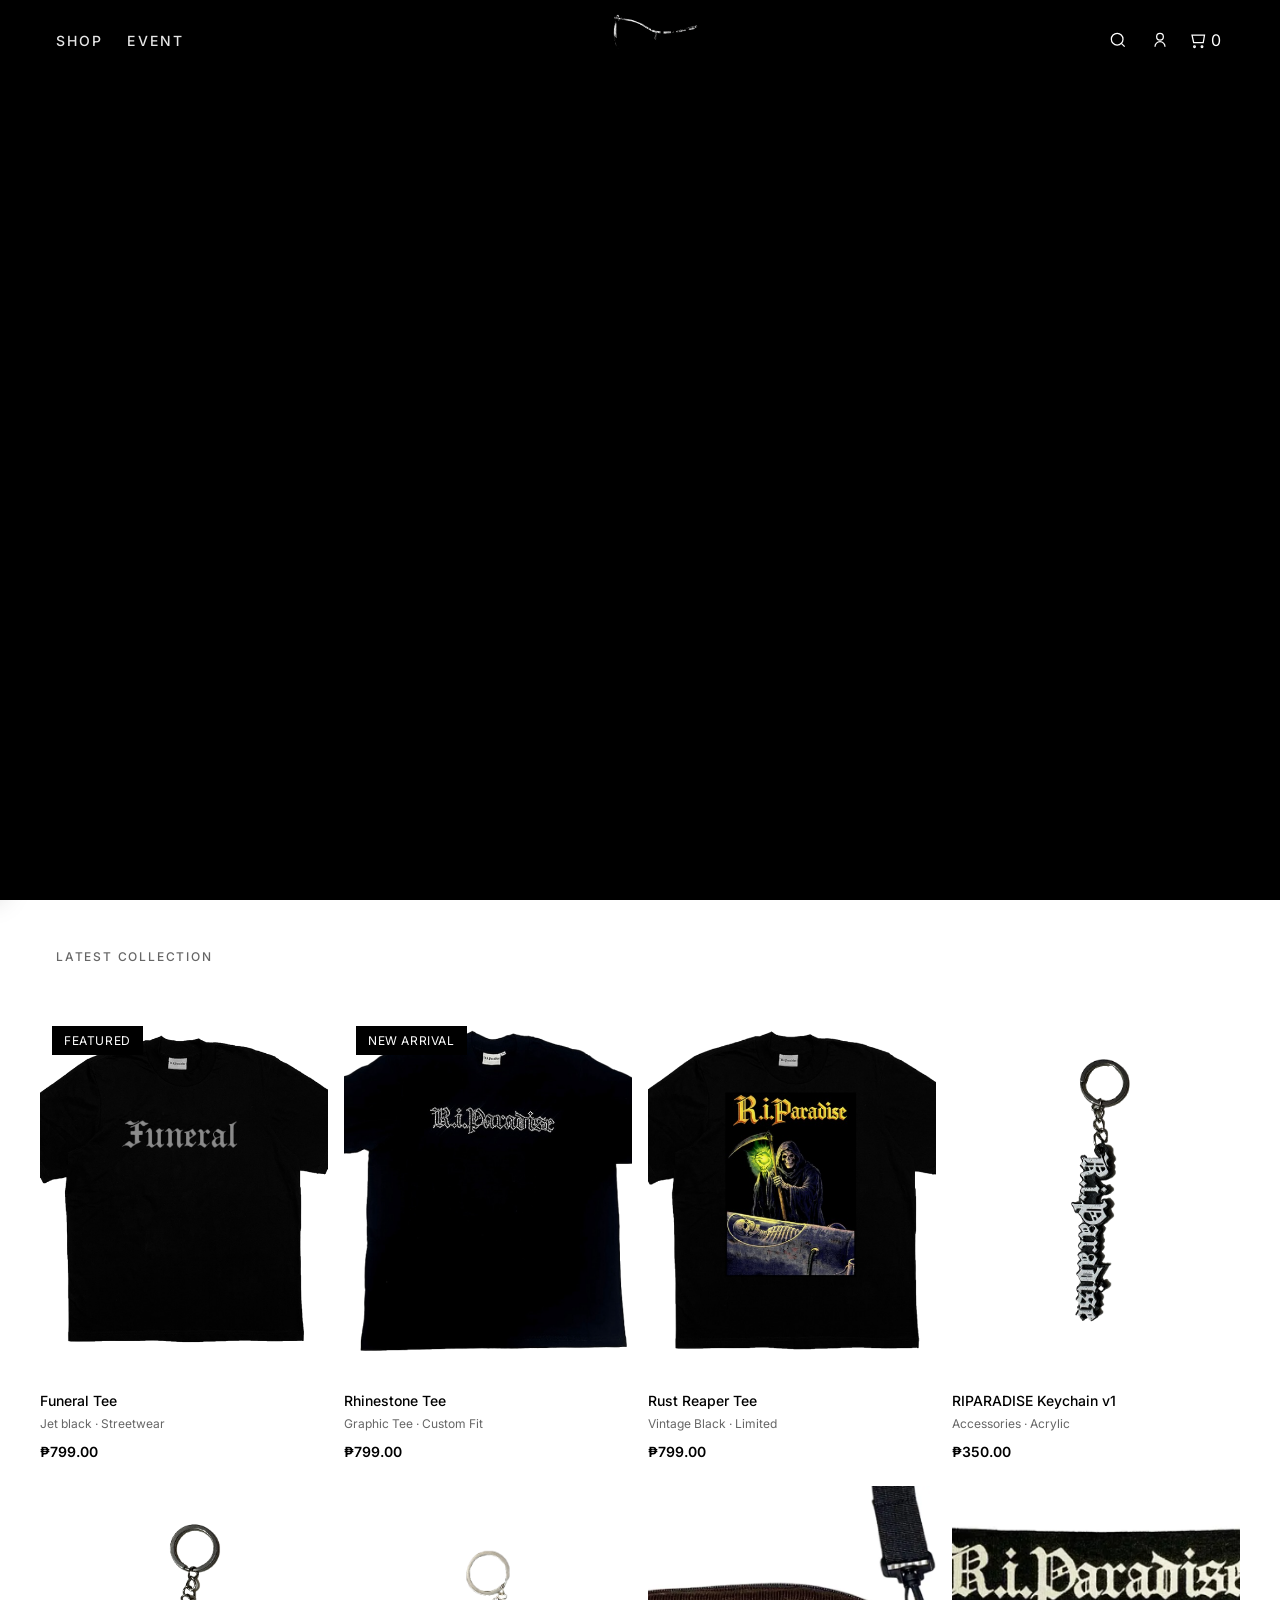
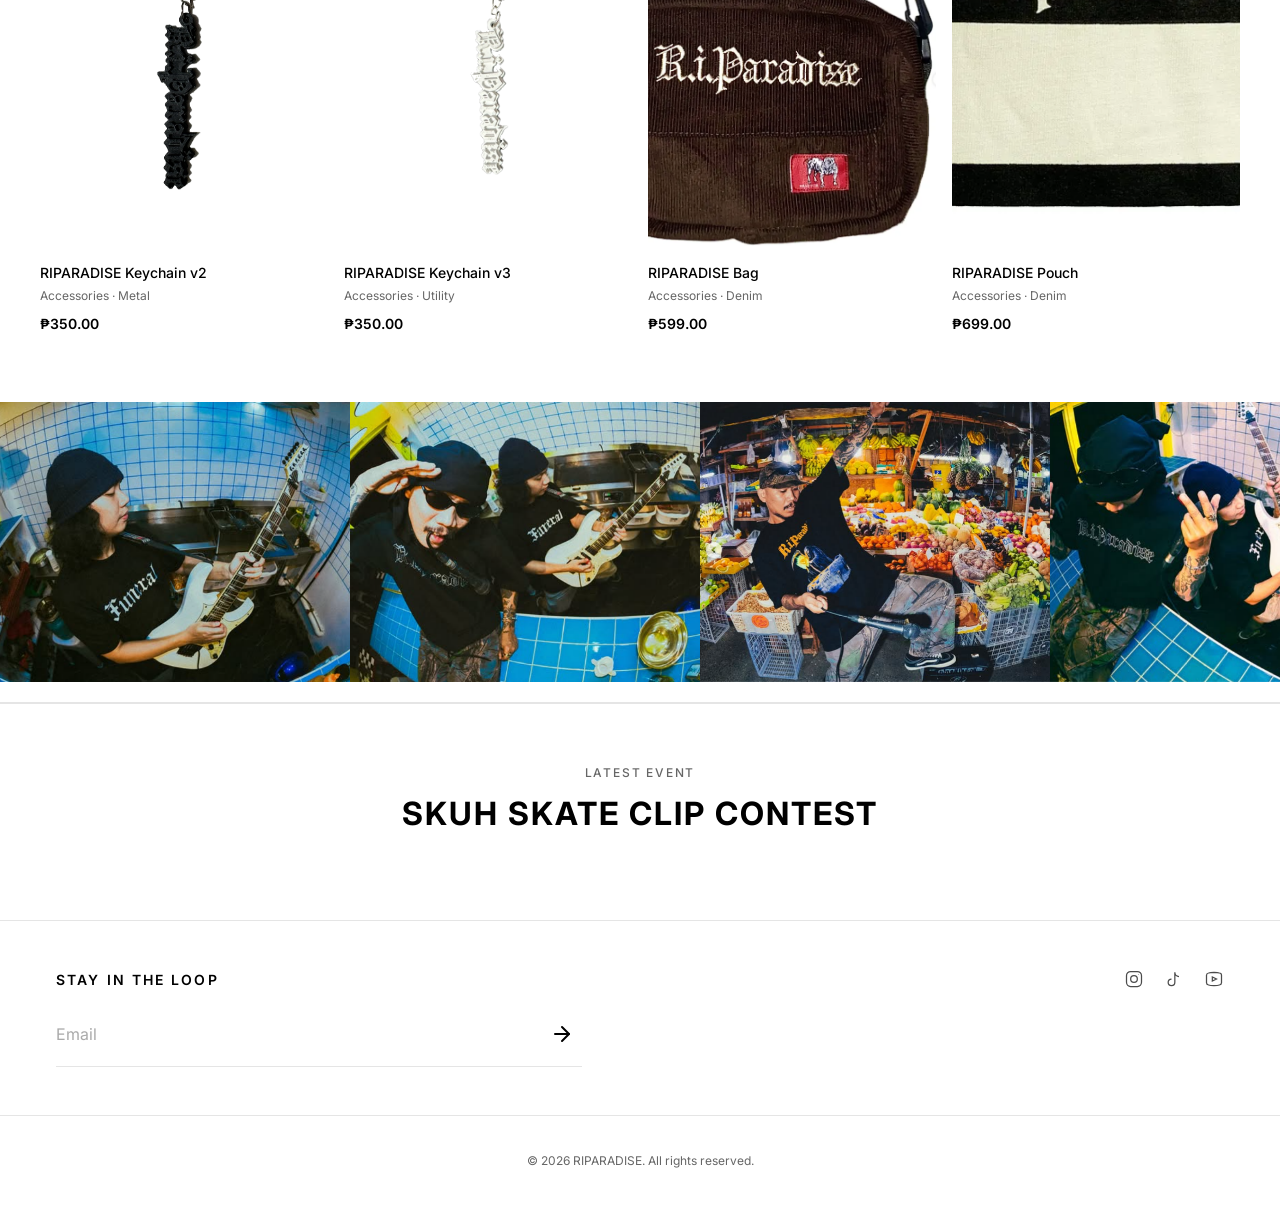
==== index.html @ b6fbac53 "Initial commit" ====
<!DOCTYPE html>
<html lang="en">
<head>
  <meta charset="UTF-8">
  <meta name="viewport" content="width=device-width, initial-scale=1.0">
  <meta name="description" content="RIPARADISE — Premium streetwear. Shop the latest drops.">
  <title>RIPARADISE | Streetwear</title>
  <link rel="stylesheet" href="assets/css/style.css">
  <link rel="preconnect" href="https://fonts.googleapis.com">
  <link rel="preconnect" href="https://fonts.gstatic.com" crossorigin>
  <link href="https://fonts.googleapis.com/css2?family=Inter:wght@400;500;600&display=swap" rel="stylesheet">
</head>
<body>

  <!-- ============================================================ -->
  <!-- SITE HEADER (PREMIUM UPDATE) -->
  <!-- ============================================================ -->
  <header class="site-header" id="site-header">
    <div class="site-header__inner container">
  
      <input type="checkbox" id="nav-toggle" class="nav-toggle" aria-hidden="true" tabindex="-1">
      <label for="nav-toggle" class="nav-toggle-btn" aria-label="Open menu">
        <span class="nav-toggle-btn__bar" aria-hidden="true"></span>
        <span class="nav-toggle-btn__bar" aria-hidden="true"></span>
        <span class="nav-toggle-btn__bar" aria-hidden="true"></span>
      </label>
  
      <nav class="site-nav" aria-label="Primary">
        <ul class="site-nav__list site-nav__list--left">
          <li class="site-nav__item"><a href="#shop" class="site-nav__link">Shop</a></li>
          <li class="site-nav__item"><a href="#Event" class="site-nav__link">Event</a></li>
        </ul>
      </nav>
  
      <a href="index.html" class="site-header__logo" aria-label="RIPARADISE home">
        <img src="assets/images/riparadiselogoupdated.png" alt="RIPARADISE" class="site-header__logo-img">
      </a>
  
      <div class="site-header__actions">
        <!-- SEARCH -->
        <div class="rip-search-container">
          <button type="button" class="rip-search-trigger" onclick="toggleSearch()" aria-label="Open search">
            <svg class="icon" width="20" height="20" viewBox="0 0 24 24" fill="none" stroke="currentColor" stroke-width="2">
              <circle cx="11" cy="11" r="7"/>
              <path d="M20 20L16 16"/>
            </svg>
          </button>
          <div id="searchDropdown" class="rip-search-wrapper">
            <div class="rip-search-box">
              <input type="text" id="ripSearchInput" placeholder="SEARCH PRODUCTS..." autocomplete="off">
              <button type="button" class="rip-search-close-btn" onclick="closeSearch()" aria-label="Close search">&times;</button>
            </div>
            <div id="searchNoResults" class="rip-search-no-results" style="display: none;">NO PRODUCTS MATCH.</div>
          </div>
        </div>
      
        <!-- ACCOUNT DROPDOWN -->
        <div class="account-dropdown">
          <button type="button" class="site-header__icon-btn" onclick="toggleAccountMenu()" aria-label="Account">
            <svg class="icon" width="20" height="20" viewBox="0 0 24 24" fill="none" stroke="currentColor" stroke-width="1.5">
              <circle cx="12" cy="8" r="4"/>
              <path d="M6 20c0-3.3 2.7-6 6-6s6 2.7 6 6"/>
            </svg>
          </button>
          
          <div class="account-dropdown__menu" id="accountDropdown">
            <!-- X BUTTON -->
            <button
  type="button"
  class="dropdown-close-x account-dropdown__close"
  aria-label="Close"
  onclick="document.getElementById('accountDropdown').classList.remove('is-active')"
>
  &times;
</button>
            <div id="accountLoggedOut">
              <a href="#" class="dropdown-item" onclick="openLoginModal(); return false;">Log In</a>
              <a href="#" class="dropdown-item" onclick="openRegisterModal(); return false;">Create Account</a>
            </div>
            <div id="accountLoggedIn" style="display: none;">
              <div class="dropdown-user"><span id="userEmailDisplay">user@email.com</span></div>
              <a href="account.html" class="dropdown-item">My Account</a>
              <a href="account.html#orders" class="dropdown-item">Order History</a>
              <a href="#" class="dropdown-item" onclick="logout(); return false;">Log Out</a>
            </div>
          </div>
        </div>
      
        <!-- CART -->
        <a href="#cart" class="site-header__icon-btn site-header__cart" aria-label="Cart, 0 items" onclick="toggleCart(); return false;">
          <svg class="icon" width="20" height="20" viewBox="0 0 24 24" fill="none" stroke="currentColor" stroke-width="1.5">
            <path d="M6 6h15l-1.5 9H8L6 6z"/>
            <circle cx="9" cy="20" r="1"/>
            <circle cx="18" cy="20" r="1"/>
          </svg>
          <span class="site-header__cart-count" aria-hidden="true">0</span>
        </a>
      
        <div id="cartDropdown" class="rip-cart-dropdown">
          <!-- X BUTTON + TITLE -->
          <div class="rip-cart-dropdown__header">
            <span class="rip-cart-dropdown__title">YOUR BAG</span>
            <button type="button" class="dropdown-close-x cart-dropdown-close" aria-label="Close cart">&times;</button>
          </div>
          <div class="rip-cart-dropdown__body" id="cartDropdownBody">
            <div class="rip-cart-empty">YOUR BAG IS CURRENTLY EMPTY.</div>
          </div>
          <div class="rip-cart-total" style="margin-top: 15px; padding: 15px 15px 20px; border-top: 1px solid #e5e5e5; text-align: right; font-size: 14px;">
            <strong>Total: <span id="cartDropdownTotal" style="color: #000;">₱0.00</span></strong>
          </div>
        </div>
      </div>
  
    <!-- MOBILE NAV -->
    <div class="mobile-nav" aria-hidden="true">
      <div class="mobile-nav__header">
        <label for="nav-toggle" class="mobile-nav__close" aria-label="Close menu">&times;</label>
      </div>
      <nav class="mobile-nav__inner" aria-label="Mobile">
        <ul class="mobile-nav__list">
          <li><a href="#shop" class="mobile-nav__link"><span>Shop</span><span class="mobile-nav__arrow">&rarr;</span></a></li>
          <li><a href="#Event" class="mobile-nav__link"><span>Event</span><span class="mobile-nav__arrow">&rarr;</span></a></li>
          
          <li id="mobileAccountGuest" class="mobile-nav__divider">
            <a href="#" class="mobile-nav__link" onclick="openLoginModal(); document.getElementById('nav-toggle').checked = false; return false;">
              <span>Log In</span><span class="mobile-nav__arrow">&rarr;</span>
            </a>
          </li>
          
          <li id="mobileAccountUser" style="display: none;" class="mobile-nav__divider">
            <div style="padding: 12px 0; font-size: 12px; font-weight: 600; color: #888; border-bottom: 1px solid #e5e5e5; margin-bottom: 8px;">
              <span id="mobileUserEmail">user@email.com</span>
            </div>
            <a href="account.html" class="mobile-nav__link"><span>My Account</span><span class="mobile-nav__arrow">&rarr;</span></a>
            <a href="account.html#orders" class="mobile-nav__link"><span>Order History</span><span class="mobile-nav__arrow">&rarr;</span></a>
            <a href="#" class="mobile-nav__link" onclick="logout(); document.getElementById('nav-toggle').checked = false; return false;">
              <span>Log Out</span><span class="mobile-nav__arrow">&rarr;</span>
            </a>
          </li>
        </ul>
      </nav>
      <div class="mobile-nav__bottom">
        <div class="mobile-nav__socials">
          <a href="https://www.instagram.com/ri.paradise/" target="_blank" rel="noopener" aria-label="Instagram">
            <svg class="icon" width="22" height="22" viewBox="0 0 24 24" fill="none" stroke="currentColor" stroke-width="2" stroke-linecap="round" stroke-linejoin="round">
              <rect x="2" y="2" width="20" height="20" rx="5" ry="5"></rect>
              <path d="M16 11.37A4 4 0 1 1 12.63 8 4 4 0 0 1 16 11.37z"></path>
              <line x1="17.5" y1="6.5" x2="17.51" y2="6.5"></line>
            </svg>
          </a>
          <a href="https://www.tiktok.com/@r.i.paradise" aria-label="TikTok">
            <svg class="icon" width="22" height="22" viewBox="0 0 24 24" fill="none" stroke="currentColor" stroke-width="2" stroke-linecap="round" stroke-linejoin="round">
              <path d="M9 12a4 4 0 1 0 4 4V4a5 5 0 0 0 5 5"></path>
            </svg>
          </a>
          <a href="https://www.youtube.com/@dial.seven7" aria-label="YouTube">
            <svg class="icon" width="22" height="22" viewBox="0 0 24 24" fill="none" stroke="currentColor" stroke-width="2" stroke-linecap="round" stroke-linejoin="round">
              <path d="M22.54 6.42a2.78 2.78 0 0 0-1.94-2C18.88 4 12 4 12 4s-6.88 0-8.6.46a2.78 2.78 0 0 0-1.94 2A29 29 0 0 0 1 11.75a29 29 0 0 0 .46 5.33A2.78 2.78 0 0 0 3.4 19c1.72.46 8.6.46 8.6.46s6.88 0 8.6-.46a2.78 2.78 0 0 0 1.94-2 29 29 0 0 0 .46-5.25 29 29 0 0 0-.46-5.33z"></path>
              <polygon points="9.75 15.02 15.5 11.75 9.75 8.48 9.75 15.02"></polygon>
            </svg>
          </a>
        </div>
      </div>
    </div>
  </header>

  <!-- LOGIN MODAL -->
  <div class="modal" id="loginModal">
    <div class="modal__overlay" onclick="closeLoginModal()"></div>
    <div class="modal__content">
      <button class="modal__close" onclick="closeLoginModal()">&times;</button>
      <div class="modal__header">
        <h2 class="modal__title">Welcome Back</h2>
        <p class="modal__subtitle">Enter your credentials to access your account</p>
      </div>
      <form id="loginForm" class="auth-form">
        <div class="form-group">
          <label class="form-label">Email Address</label>
          <input type="email" class="form-input" id="loginEmail" required>
        </div>
        <div class="form-group">
          <label class="form-label">Password</label>
          <input type="password" class="form-input" id="loginPassword" required>
        </div>
        <div class="form-options">
          <label class="checkbox-label">
            <input type="checkbox" id="rememberMe">
            <span>Remember me</span>
          </label>
          <a href="#" class="form-link">Forgot password?</a>
        </div>
        <button type="submit" class="btn btn--black btn--full">Sign In</button>
      </form>
      <div class="modal__footer">
        <p>Don't have an account? <a href="#" onclick="closeLoginModal(); openRegisterModal();" class="form-link">Create one</a></p>
      </div>
    </div>
  </div>

  <!-- REGISTER MODAL -->
  <div class="modal" id="registerModal">
    <div class="modal__overlay" onclick="closeRegisterModal()"></div>
    <div class="modal__content">
      <button class="modal__close" onclick="closeRegisterModal()">&times;</button>
      <div class="modal__header">
        <h2 class="modal__title">Create Account</h2>
        <p class="modal__subtitle">Join RIPARADISE for exclusive access</p>
      </div>
      <form id="registerForm" class="auth-form">
        <div class="form-group">
          <label class="form-label">Full Name</label>
          <input type="text" class="form-input" id="registerName" required>
        </div>
        <div class="form-group">
          <label class="form-label">Email Address</label>
          <input type="email" class="form-input" id="registerEmail" required>
        </div>
        <div class="form-group">
          <label class="form-label">Password</label>
          <input type="password" class="form-input" id="registerPassword" required minlength="6">
          <span class="form-hint">Minimum 6 characters</span>
        </div>
        <button type="submit" class="btn btn--black btn--full">Create Account</button>
      </form>
      <div class="modal__footer">
        <p>Already have an account? <a href="#" onclick="closeRegisterModal(); openLoginModal();" class="form-link">Sign in</a></p>
      </div>
    </div>
  </div>

  <!-- ============================================================ -->
  <!-- MAIN CONTENT AREA -->
  <!-- ============================================================ -->
  <main id="main">
    <!-- HERO VIDEO SECTION -->
    <section class="hero-video-section">
      <video autoplay loop muted playsinline class="hero-video-bg">
        <source src="assets/wallpaper/hero-video.mp4" type="video/mp4">
        Your browser does not support the video tag.
      </video>
      <div class="hero-video-overlay"></div>
      <div class="hero-video-content">
        <a href="#shop" class="btn btn--primary hero-shop-btn">SHOP NOW</a>
      </div>
    </section>

    <!-- SHOP SECTION -->
    <section class="shop-section" id="shop" aria-labelledby="featured-collection-title">
      <article class="featured-collection">
        <header class="section-header container">
          <p class="section-header__eyebrow">Latest Collection</p>
        </header>
        <ul class="product-grid" id="productGrid"></ul>
      </article>
    </section>
    
    <div class="lookbook-marquee">
      <div class="marquee-track">
        <img src="assets/wallpaper/slidingpic1.png" alt="RIPARADISE Lifestyle">
        <img src="assets/wallpaper/slidingpic2.png" alt="RIPARADISE Lifestyle">
        <img src="assets/wallpaper/slidingpic3.png" alt="RIPARADISE Lifestyle">
        <img src="assets/wallpaper/slidingpic4.png" alt="RIPARADISE Lifestyle">
        <img src="assets/wallpaper/slidingpic1.png" alt="RIPARADISE Lifestyle">
        <img src="assets/wallpaper/slidingpic2.png" alt="RIPARADISE Lifestyle">
        <img src="assets/wallpaper/slidingpic3.png" alt="RIPARADISE Lifestyle">
        <img src="assets/wallpaper/slidingpic4.png" alt="RIPARADISE Lifestyle">
      </div>
    </div>
    <hr class="marquee-bottom-divider">

    <!-- EVENT SECTION -->
    <section class="event-section" id="Event">
      <div class="event-section__inner container">
        <p class="section-header__eyebrow">Latest Event</p>
        <h2 class="event-section__title">SKUH SKATE CLIP CONTEST</h2>
        <div class="event-section__embed">
          <blockquote class="instagram-media" data-instgrm-permalink="https://www.instagram.com/p/DZRii9fzN7R/" data-instgrm-version="14" style="background:#FFF; border:0; border-radius:3px; box-shadow:0 0 1px 0 rgba(0,0,0,0.5),0 1px 10px 0 rgba(0,0,0,0.15); margin: 1px; max-width:540px; min-width:326px; padding:0; width:99.375%;"></blockquote>
        </div>
      </div>
    </section>
    <script async src="//www.instagram.com/embed.js"></script>
  </main>

  <!-- ============================================================ -->
  <!-- FOOTER -->
  <!-- ============================================================ -->
  <footer class="site-footer" id="site-footer">
    <div class="site-footer__main container">
      <div class="site-footer__newsletter-wrapper">
        <h2 class="site-footer__heading">STAY IN THE LOOP</h2>
        <form class="modern-newsletter-form" action="https://formspree.io/f/mvzjgrqz" method="POST" id="newsletter-form">
          <div class="modern-newsletter-form__fields">
            <input class="modern-newsletter-form__input" type="email" id="newsletter-email" name="email" placeholder="Email" autocomplete="email" required>
            <button class="modern-newsletter-form__submit" type="submit" aria-label="Email">
              <svg width="24" height="24" viewBox="0 0 24 24" fill="none" stroke="currentColor" stroke-width="2" stroke-linecap="round" stroke-linejoin="round">
                <line x1="5" y1="12" x2="19" y2="12"></line>
                <polyline points="12 5 19 12 12 19"></polyline>
              </svg>
            </button>
          </div>
        </form>
        <p id="newsletter-success" style="display:none; color: #27ae60; font-size: 13px; margin-top: 12px; letter-spacing: 1px;">✓ SUBSCRIBED!</p>
      </div>
      <div class="site-footer__social">
        <ul class="social-links" role="list">
          <li><a href="https://www.instagram.com/ri.paradise/" class="social-links__link" aria-label="Instagram">
            <svg class="icon" width="20" height="20" viewBox="0 0 24 24" fill="none" stroke="currentColor" stroke-width="1.5">
              <rect x="3" y="3" width="18" height="18" rx="5"/>
              <circle cx="12" cy="12" r="4"/>
              <circle cx="17.5" cy="6.5" r="0.5" fill="currentColor" stroke="none"/>
            </svg>
          </a></li>
          <li><a href="https://www.tiktok.com/@r.i.paradise" class="social-links__link" aria-label="TikTok">
            <svg class="icon" width="20" height="20" viewBox="0 0 24 24" fill="none" stroke="currentColor" stroke-width="1.5">
              <path d="M9 12a4 4 0 1 0 4 4V4a5 5 0 0 0 5 5"/>
            </svg>
          </a></li>
          <li><a href="https://www.youtube.com/@dial.seven7" class="social-links__link" aria-label="YouTube">
            <svg class="icon" width="20" height="20" viewBox="0 0 24 24" fill="none" stroke="currentColor" stroke-width="1.5">
              <path d="M3 7.5c0-1.5 1-2.5 2.5-2.7C7.5 4.2 12 4 12 4s4.5.2 6.5.8C20 4.9 21 6 21 7.5v9c0 1.5-1 2.5-2.5 2.7-2 .6-6.5.8-6.5.8s-4.5-.2-6.5-.8C4 19 3 18 3 16.5v-9z"/>
              <path d="M10 9.5v5l5-2.5-5-2.5z"/>
            </svg>
          </a></li>
        </ul>
      </div>
    </div>
    <div class="site-footer__bottom">
      <div class="site-footer__bottom-inner container">
        <p class="site-footer__copyright">&copy; <span id="footer-year">2026</span> RIPARADISE. All rights reserved.</p>
      </div>
    </div>
  </footer> 

  <!-- TOAST NOTIFICATION -->
  <div id="toastNotification" class="rip-toast">
    <div class="rip-toast-content">
      <div class="rip-toast-checkmark">✓</div>
      <div class="rip-toast-text">
        <span class="rip-toast-msg">ADDED TO BAG</span>
        <span id="toastItemDetails" class="rip-toast-sub">Funeral Tee (Size S)</span>
      </div>
    </div>
  </div>

  <!-- PRODUCT QUICK VIEW MODAL -->
  <div id="productQuickViewModal" class="p-modal-overlay">
    <div class="p-modal-container">
      <button type="button" class="p-modal-close-btn" onclick="closeProductModal()" aria-label="Close modal">&times;</button>
      <div class="p-modal-layout">
        <div class="p-modal-media">
          <img id="modalProductImg" src="assets/images/funeral-tee.png" alt="Product Image" class="p-modal-img">
        </div>
        <div class="p-modal-details" id="modalDetailsContainer">
          <h2 id="modalProductTitle" class="p-modal-title">RIPARADISE Funeral Black Tee</h2>
          <div id="modalProductPrice" class="p-modal-price">₱1,299.00</div>
          <p class="p-modal-stock-status">In stock · Ready to Ship</p>
          <hr class="p-modal-divider">
          <div class="p-size-header-row">
            <span class="p-section-label">Size</span>
          </div>
          <div class="p-size-options-grid">
            <label class="p-size-box"><input type="radio" name="product-size" value="S" checked><span>S</span></label>
            <label class="p-size-box"><input type="radio" name="product-size" value="M"><span>M</span></label>
            <label class="p-size-box"><input type="radio" name="product-size" value="L"><span>L</span></label>
            <label class="p-size-box"><input type="radio" name="product-size" value="XL"><span>XL</span></label>
          </div>
          <div class="p-action-row">
            <div class="p-quantity-selector">
              <button type="button" class="p-qty-btn" onclick="adjustModalQty(-1)">&minus;</button>
              <input type="number" id="modalQtyInput" class="p-qty-input" value="1" min="1" readonly>
              <button type="button" class="p-qty-btn" onclick="adjustModalQty(1)">&plus;</button>
            </div>
            <button type="button" class="p-add-to-bag-btn" onclick="triggerAddToCart()">ADD TO MY BAG</button>
          </div>
          <hr class="p-modal-divider" style="margin-top: 30px;">
          <div id="modalSizeChartSection" class="p-size-chart-section">
            <h3 class="p-chart-title">Size Chart (Adult Fit)</h3>
            <table class="p-chart-table">
              <thead><tr><th>SIZE</th><th>CHEST (INCHES)</th><th>LENGTH (INCHES)</th></tr></thead>
              <tbody>
                <tr><td><strong>S</strong></td><td>36" - 38"</td><td>27"</td></tr>
                <tr><td><strong>M</strong></td><td>39" - 41"</td><td>28"</td></tr>
                <tr><td><strong>L</strong></td><td>42" - 44"</td><td>29"</td></tr>
                <tr><td><strong>XL</strong></td><td>45" - 47"</td><td>30"</td></tr>
              </tbody>
            </table>
          </div>
        </div>
      </div>
    </div>
  </div>
<!-- PAGE TRANSITION OVERLAY -->
<div id="page-transition-overlay"></div>
  <!-- ============================================================ -->
  <!-- SCRIPTS -->
  <!-- ============================================================ -->
  <script>
    // GLOBAL VARIABLES
    let riparadiseCart = JSON.parse(localStorage.getItem('rip_cart')) || [];
    let isModalOpen = false;

    // PRODUCTS DATABASE
    const PRODUCTS = [
      { title: 'Funeral Tee', price: '₱799.00', image: 'assets/images/funeral-tee.png', alt: 'Funeral Tee in jet black', meta: 'Jet black · Streetwear', badge: 'Featured', badgeClass: '', hasSizeChart: true },
      { title: 'Rhinestone Tee', price: '₱799.00', image: 'assets/images/rhinestone-tee.png', alt: 'Rhinestone Tee', meta: 'Graphic Tee · Custom Fit', badge: 'New Arrival ', badgeClass: '', hasSizeChart: true },
      { title: 'Rust Reaper Tee', price: '₱799.00', image: 'assets/images/rust-reaper-tee.png', alt: 'Rust Reaper Tee', meta: 'Vintage Black · Limited', badge: '', badgeClass: '', hasSizeChart: true },
      { title: 'RIPARADISE Keychain v1', price: '₱350.00', image: 'assets/images/keychain-1.png', alt: 'RIPARADISE Keychain Type 1', meta: 'Accessories · Acrylic', badge: '', badgeClass: '', hasSizeChart: false },
      { title: 'RIPARADISE Keychain v2', price: '₱350.00', image: 'assets/images/keychain-2.png', alt: 'RIPARADISE Keychain Type 2', meta: 'Accessories · Metal', badge: '', badgeClass: '', hasSizeChart: false },
      { title: 'RIPARADISE Keychain v3', price: '₱350.00', image: 'assets/images/keychain-3.png', alt: 'RIPARADISE Keychain Type 3', meta: 'Accessories · Utility', badge: '', badgeClass: '', hasSizeChart: false },
      { title: 'RIPARADISE Bag', price: '₱599.00', image: 'assets/images/bag.png', alt: 'RIPARADISE bag', meta: 'Accessories · Denim', badge: '', badgeClass: '', hasSizeChart: false },
      { title: 'RIPARADISE Pouch', price: '₱699.00', image: 'assets/images/pouch.png', alt: 'RIPARADISE pouch', meta: 'Accessories · Denim', badge: '', badgeClass: '', hasSizeChart: false }
    ];

    // ==========================================
    // GLOBAL FUNCTIONS (ACCESSIBLE BY ONCLICK)
    // ==========================================
    
    function openLoginModal() {
      const modal = document.getElementById('loginModal');
      if (modal) { modal.classList.add('is-active'); document.body.style.overflow = 'hidden'; }
    }

    function closeLoginModal() {
      const modal = document.getElementById('loginModal');
      if (modal) { modal.classList.remove('is-active'); document.body.style.overflow = ''; }
    }

    function openRegisterModal() {
      const modal = document.getElementById('registerModal');
      if (modal) { modal.classList.add('is-active'); document.body.style.overflow = 'hidden'; }
    }

    function closeRegisterModal() {
      const modal = document.getElementById('registerModal');
      if (modal) { modal.classList.remove('is-active'); document.body.style.overflow = ''; }
    }

    function toggleAccountMenu() {
  const dropdown = document.getElementById('accountDropdown');
  if (!dropdown) return;
  const isOpen = dropdown.classList.contains('is-active');
  closeAllDropdownsExcept('account');
  if (!isOpen) {
    dropdown.classList.add('is-active');
    updateAccountMenu();
  }
}

function logout() {
  localStorage.removeItem('rip_user');
  updateAccountMenu();
  showNotification('You have been logged out', 'success');
  closeAllDropdownsExcept('none');
}

    function showNotification(message, type = 'success') {
      const existing = document.querySelector('.notification');
      if (existing) existing.remove();
      const notification = document.createElement('div');
      notification.className = `notification notification--${type}`;
      notification.textContent = message;
      document.body.appendChild(notification);
      setTimeout(() => {
        notification.style.animation = 'slideOut 0.3s ease forwards';
        setTimeout(() => notification.remove(), 300);
      }, 3000);
    }

    function updateAccountMenu() {
      const user = JSON.parse(localStorage.getItem('rip_user'));
      const loggedOutView = document.getElementById('accountLoggedOut');
      const loggedInView = document.getElementById('accountLoggedIn');
      const userEmailDisplay = document.getElementById('userEmailDisplay');
      const mobileGuest = document.getElementById('mobileAccountGuest');
      const mobileUser = document.getElementById('mobileAccountUser');
      const mobileUserEmail = document.getElementById('mobileUserEmail');
      
      if (user && loggedOutView && loggedInView) {
        loggedOutView.style.display = 'none';
        loggedInView.style.display = 'block';
        userEmailDisplay.textContent = user.email;
      } else if (loggedOutView && loggedInView) {
        loggedOutView.style.display = 'block';
        loggedInView.style.display = 'none';
      }
      
      if (user && mobileGuest && mobileUser) {
        mobileGuest.style.display = 'none';
        mobileUser.style.display = 'block';
        if (mobileUserEmail) mobileUserEmail.textContent = user.email;
      } else if (mobileGuest && mobileUser) {
        mobileGuest.style.display = 'block';
        mobileUser.style.display = 'none';
      }
    }

    function closeAllDropdownsExcept(activeElement = 'none') {
  const cartDropdown = document.querySelector('.rip-cart-dropdown');
  if (cartDropdown && activeElement !== 'cart') cartDropdown.classList.remove('is-active', 'active');
  
  const searchWrapper = document.getElementById('searchDropdown');
  if (searchWrapper && activeElement !== 'search') {
    searchWrapper.classList.remove('is-active');
    const searchInput = document.getElementById('ripSearchInput');
    if (searchInput) { searchInput.value = ''; executeProductSearch(''); }
  }

  // DAGDAG — isara rin ang account dropdown
  const accountDropdown = document.getElementById('accountDropdown');
  if (accountDropdown && activeElement !== 'account') {
    accountDropdown.classList.remove('is-active');
  }
}

function toggleCart() {
  const cartDropdown = document.querySelector('.rip-cart-dropdown');
  if (!cartDropdown) return;
  const isCurrentlyOpen = cartDropdown.classList.contains('is-active');
  closeAllDropdownsExcept('cart');
  if (!isCurrentlyOpen) {
    cartDropdown.classList.add('is-active', 'active');
    renderCartDropdownItems();
  }
}
function closeSearch() {
  const searchWrapper = document.getElementById('searchDropdown');
  if (!searchWrapper) return;
  searchWrapper.classList.remove('is-active');
  const s = document.getElementById('ripSearchInput');
  if (s) { s.value = ''; executeProductSearch(''); }
}
function toggleSearch() {
  const searchWrapper = document.getElementById('searchDropdown');
  if (!searchWrapper) return;
  const isOpen = searchWrapper.classList.contains('is-active');
  closeAllDropdownsExcept('search');
  if (!isOpen) {
    searchWrapper.classList.add('is-active');
    setTimeout(() => { const s = document.getElementById('ripSearchInput'); if(s) s.focus(); }, 100);
  }
}

    function executeProductSearch(query) {
      const cleanQuery = query.toLowerCase().trim();
      const productItems = document.querySelectorAll('.product-grid__item');
      let hasResults = false;
      productItems.forEach(item => {
        const titleEl = item.querySelector('.product-card__title');
        const metaEl = item.querySelector('.product-card__meta');
        const titleText = titleEl ? titleEl.innerText.toLowerCase() : '';
        const metaText = metaEl ? metaEl.innerText.toLowerCase() : '';
        const isMatch = cleanQuery === '' || titleText.includes(cleanQuery) || metaText.includes(cleanQuery);
        item.style.display = isMatch ? '' : 'none';
        if (isMatch) { item.classList.add('is-visible'); hasResults = true; }
      });
      const noResultsMsg = document.getElementById('searchNoResults');
      if (noResultsMsg) noResultsMsg.style.display = (cleanQuery === '' || hasResults) ? 'none' : 'block';
    }

    function renderCartDropdownItems() {
      const bodyContainer = document.getElementById('cartDropdownBody');
      const totalSpan = document.getElementById('cartDropdownTotal');
      if (!bodyContainer) return;
      if (riparadiseCart.length === 0) {
        bodyContainer.innerHTML = '<div class="rip-cart-empty">YOUR BAG IS CURRENTLY EMPTY.</div>';
        if (totalSpan) totalSpan.innerText = "₱0.00";
        return;
      }
      let cartHTML = '';
      let grandTotal = 0;
      riparadiseCart.forEach((item, index) => {
        const numericPrice = parseFloat(item.price.replace(/[^0-9.-]+/g, "")) || 0;
        const itemSubtotal = numericPrice * item.quantity;
        grandTotal += itemSubtotal;
        cartHTML += `
          <div class="rip-dropdown-item">
            <div class="rip-dropdown-item__img"><img src="${item.image}" alt="${item.title}"></div>
            <div class="rip-dropdown-item__details">
              <h4 class="rip-dropdown-item__title">${item.title}</h4>
              <p class="rip-dropdown-item__variant">Size: ${item.size}</p>
              <div class="rip-dropdown-item__qty-control">
  <button type="button" onclick="event.stopPropagation(); changeDropdownQty(${index}, -1)">-</button>
  <span class="rip-dropdown-qty-num">${item.quantity}</span>
  <button type="button" onclick="event.stopPropagation(); changeDropdownQty(${index}, 1)">+</button>
</div>
            </div>
            <div class="rip-dropdown-item__right">
              <button type="button" class="rip-dropdown-item__remove" onclick="event.stopPropagation(); removeDropdownItem(${index})" aria-label="Remove item">&times;</button>
              <span class="rip-dropdown-item__price">₱${itemSubtotal.toLocaleString('en-US', { minimumFractionDigits: 2 })}</span>
            </div>
          </div>`;
      });
      cartHTML += `<div style="margin-top: 20px; text-align: center;"><a href="checkout.html" class="btn btn--primary" style="width: 100%; display: block; text-decoration: none;">PROCEED TO CHECKOUT</a></div>`;
      bodyContainer.innerHTML = cartHTML;
      if (totalSpan) totalSpan.innerText = `₱${grandTotal.toLocaleString('en-US', { minimumFractionDigits: 2 })}`;
    }

    function changeDropdownQty(index, amount) {
      riparadiseCart[index].quantity += amount;
      if (riparadiseCart[index].quantity <= 0) riparadiseCart.splice(index, 1);
      localStorage.setItem('rip_cart', JSON.stringify(riparadiseCart));
      updateCartBadgeUI();
      renderCartDropdownItems();
      const cartDropdown = document.querySelector('.rip-cart-dropdown');
      if (cartDropdown) cartDropdown.classList.add('is-active', 'active');
    }

    function removeDropdownItem(index) {
      riparadiseCart.splice(index, 1);
      localStorage.setItem('rip_cart', JSON.stringify(riparadiseCart));
      updateCartBadgeUI();
      renderCartDropdownItems();
      const cartDropdown = document.querySelector('.rip-cart-dropdown');
      if (cartDropdown) cartDropdown.classList.add('is-active', 'active');
    }

    function updateCartBadgeUI() {
      const totalItems = riparadiseCart.reduce((sum, item) => sum + item.quantity, 0);
      const badge = document.querySelector('.site-header__cart-count');
      if (badge) badge.innerText = totalItems;
    }

    function generateProductGrid() {
      const grid = document.getElementById('productGrid');
      if (!grid) return;
      grid.innerHTML = PRODUCTS.map((p) => `
        <li class="product-grid__item">
          <article class="product-card">
            <a href="#" class="product-card__link" onclick="openProductModal('${p.title}', '${p.price}', '${p.image}', ${p.hasSizeChart}); return false;">
              <div class="product-card__media">
                ${p.badge ? `<span class="product-card__badge ${p.badgeClass}">${p.badge}</span>` : ''}
                <img class="product-card__image" src="${p.image}" alt="${p.alt}" width="800" height="1000" loading="lazy">
              </div>
              <div class="product-card__body">
                <h3 class="product-card__title">${p.title}</h3>
                <p class="product-card__meta">${p.meta}</p>
                <p class="product-card__price">${p.price}</p>
              </div>
            </a>
          </article>
        </li>`).join('');
    }

    function openProductModal(title, price, imgSrc, showSizeChart = true) {
      const modal = document.getElementById('productQuickViewModal');
      if (!modal) return;
      const sizeSection = document.getElementById('modalSizeChartSection');
      const sizeHeader = document.querySelector('.p-size-header-row');
      const sizeGrid = document.querySelector('.p-size-options-grid');
      if (showSizeChart) {
        if (sizeSection) sizeSection.style.display = '';
        if (sizeHeader) sizeHeader.style.display = '';
        if (sizeGrid) sizeGrid.style.display = '';
      } else {
        if (sizeSection) sizeSection.style.display = 'none';
        if (sizeHeader) sizeHeader.style.display = 'none';
        if (sizeGrid) sizeGrid.style.display = 'none';
      }
      if (title) document.getElementById('modalProductTitle').innerText = title;
      if (price) document.getElementById('modalProductPrice').innerText = price;
      if (imgSrc) document.getElementById('modalProductImg').src = imgSrc;
      document.getElementById('modalQtyInput').value = 1;
      modal.classList.add('is-active');
      document.body.style.overflow = 'hidden';
      isModalOpen = true;
      document.addEventListener('keydown', handleEscKey);
    }

    function closeProductModal() {
      const modal = document.getElementById('productQuickViewModal');
      if (modal) {
        modal.classList.remove('is-active');
        document.body.style.overflow = '';
        isModalOpen = false;
        document.removeEventListener('keydown', handleEscKey);
      }
    }

    function handleEscKey(event) {
      if (event.key === 'Escape' && isModalOpen) closeProductModal();
    }

    // PALITAN NG GANITO
document.addEventListener('click', (event) => {
  const modal = document.getElementById('productQuickViewModal');
  if (event.target == modal) closeProductModal();
});

    function adjustModalQty(change) {
      const qtyInput = document.getElementById('modalQtyInput');
      if (!qtyInput) return;
      let currentQty = parseInt(qtyInput.value) || 1;
      currentQty += change;
      if (currentQty < 1) currentQty = 1;
      qtyInput.value = currentQty;
    }

    function scrollToSizeChart() {
      const targetSection = document.getElementById('modalSizeChartSection');
      const detailsPanel = document.getElementById('modalDetailsContainer');
      if (targetSection && detailsPanel) {
        const targetOffset = targetSection.offsetTop - 20;
        detailsPanel.scrollTo({ top: targetOffset, behavior: 'smooth' });
      }
    }

    function triggerAddToCart() {
      const sizeInput = document.querySelector('input[name="product-size"]:checked');
      const selectedSize = sizeInput ? sizeInput.value : 'S';
      const qtyEl = document.getElementById('modalQtyInput');
      const itemQuantity = qtyEl ? (parseInt(qtyEl.value) || 1) : 1;
      const productTitle = document.getElementById('modalProductTitle').innerText;
      const productPrice = document.getElementById('modalProductPrice').innerText;
      const productImg = document.getElementById('modalProductImg').src;
      const cartItem = { title: productTitle, price: productPrice, size: selectedSize, quantity: itemQuantity, image: productImg };
      const existingItemIndex = riparadiseCart.findIndex(item => item.title === cartItem.title && item.size === cartItem.size);
      if (existingItemIndex > -1) {
        riparadiseCart[existingItemIndex].quantity += itemQuantity;
      } else {
        riparadiseCart.push(cartItem);
      }
      localStorage.setItem('rip_cart', JSON.stringify(riparadiseCart));
      updateCartBadgeUI();
      showRiparadiseToast(`${productTitle} (${selectedSize}) x${itemQuantity}`);
      closeProductModal();
    }

    function showRiparadiseToast(detailsText) {
      const toast = document.getElementById('toastNotification');
      const detailsContainer = document.getElementById('toastItemDetails');
      if (toast && detailsContainer) {
        detailsContainer.innerText = detailsText;
        toast.classList.add('show');
        setTimeout(() => { toast.classList.remove('show'); }, 3500);
      }
    }

    // ==========================================
    // DOM CONTENT LOADED
    // ==========================================
    document.addEventListener('DOMContentLoaded', () => {
      // Initialize
      updateAccountMenu();
      updateCartBadgeUI();
      generateProductGrid();
// RIPPLE EFFECT SA ACCOUNT DROPDOWN ITEMS
document.querySelectorAll('.dropdown-item').forEach(item => {
  item.addEventListener('click', function(e) {
    // Ripple effect
    const ripple = document.createElement('span');
    ripple.classList.add('rip-ripple');
    const rect = item.getBoundingClientRect();
    const size = Math.max(rect.width, rect.height);
    ripple.style.cssText = `
      width: ${size}px; height: ${size}px;
      left: ${e.clientX - rect.left - size/2}px;
      top:  ${e.clientY - rect.top  - size/2}px;
    `;
    item.appendChild(ripple);
    setTimeout(() => ripple.remove(), 600);

    // White fade transition para sa mga links na may href na pupunta sa ibang page
    const href = item.getAttribute('href');
    const isExternalLink = href && href !== '#' && !href.startsWith('javascript');
    if (isExternalLink) {
  e.preventDefault();
  const overlay = document.getElementById('page-transition-overlay');
  if (overlay) {
    overlay.style.transition = 'opacity 0.4s ease';
    overlay.style.opacity = '1';
    overlay.style.pointerEvents = 'all';
    setTimeout(() => {
      window.location.href = href;
    }, 420);
  } else {
    window.location.href = href;
  }
}
  });
});
      // Mobile Nav Toggle
      const navToggle = document.getElementById('nav-toggle');
      const mobileNav = document.querySelector('.mobile-nav');
      if (navToggle && mobileNav) {
        navToggle.addEventListener('change', function () {
          if (this.checked) {
            mobileNav.style.transform = 'translateX(0)';
            mobileNav.setAttribute('aria-hidden', 'false');
            document.body.style.overflow = 'hidden';
          } else {
            mobileNav.style.transform = 'translateX(-100%)';
            mobileNav.setAttribute('aria-hidden', 'true');
            document.body.style.overflow = '';
          }
        });
        mobileNav.querySelectorAll('.mobile-nav__link').forEach(link => {
          link.addEventListener('click', () => {
            navToggle.checked = false;
            mobileNav.style.transform = 'translateX(-100%)';
            mobileNav.setAttribute('aria-hidden', 'true');
            document.body.style.overflow = '';
          });
        });
      }

      // Search
      const searchInput = document.getElementById('ripSearchInput');
      if (searchInput) {
        searchInput.addEventListener('input', (e) => executeProductSearch(e.target.value));
        searchInput.addEventListener('keydown', (e) => {
          if (e.key === 'Enter') {
            e.preventDefault();
            const shopSection = document.getElementById('shop');
            if (shopSection && searchInput.value.trim() !== '') shopSection.scrollIntoView({ behavior: 'smooth', block: 'start' });
          }
        });
      }

      // Login Form
      const loginForm = document.getElementById('loginForm');
      if (loginForm) {
        loginForm.addEventListener('submit', (e) => {
          e.preventDefault();
          const email = document.getElementById('loginEmail').value.trim();
          const password = document.getElementById('loginPassword').value;
          const users = JSON.parse(localStorage.getItem('rip_users')) || [];
          const user = users.find(u => u.email === email && u.password === password);
          if (user) {
            localStorage.setItem('rip_user', JSON.stringify(user));
            closeLoginModal();
            updateAccountMenu();
            showNotification('Welcome back to RIPARADISE', 'success');
            loginForm.reset();
          } else {
            showNotification('Invalid email or password', 'error');
          }
        });
      }

      // Register Form
      const registerForm = document.getElementById('registerForm');
      if (registerForm) {
        registerForm.addEventListener('submit', (e) => {
          e.preventDefault();
          const name = document.getElementById('registerName').value.trim();
          const email = document.getElementById('registerEmail').value.trim();
          const password = document.getElementById('registerPassword').value;
          const users = JSON.parse(localStorage.getItem('rip_users')) || [];
          if (users.find(u => u.email === email)) {
            showNotification('Email already registered', 'error');
            return;
          }
          const newUser = { name, email, password, createdAt: new Date().toISOString() };
          users.push(newUser);
          localStorage.setItem('rip_users', JSON.stringify(users));
          localStorage.setItem('rip_user', JSON.stringify(newUser));
          closeRegisterModal();
          updateAccountMenu();
          showNotification('Account created! Welcome to RIPARADISE', 'success');
          registerForm.reset();
        });
      }

// Close dropdowns on outside click
document.addEventListener('click', (e) => {

// X button ng cart header — isara
if (e.target.closest('.cart-dropdown-close')) {
  closeAllDropdownsExcept('none');
  return;
}

// Kung nag-click sa loob ng cart (kasama remove/qty buttons) — huwag isara
if (e.target.closest('.rip-cart-dropdown')) {
  return;
}

// Kung nag-click sa cart ICON — hayaan ang toggleCart()
if (e.target.closest('.site-header__cart')) {
  return;
}

// Kung nag-click sa account dropdown — hayaan ang toggleAccountMenu()
if (e.target.closest('.account-dropdown')) {
  return;
}

// Kung nag-click sa search — hayaan
if (e.target.closest('.rip-search-container')) {
  return;
}

// Lahat ng iba — outside click, isara lahat
closeAllDropdownsExcept('none');
});

      // Escape Key
      document.addEventListener('keydown', (e) => {
        if (e.key === 'Escape') {
          closeLoginModal();
          closeRegisterModal();
          closeAllDropdownsExcept('none');
          const dropdown = document.getElementById('accountDropdown');
          if (dropdown) dropdown.classList.remove('is-active');
        }
      });

      // Product Observer
      const productObserver = new IntersectionObserver((entries) => {
        entries.forEach(entry => {
          if (entry.isIntersecting) {
            entry.target.classList.add('is-visible');
            productObserver.unobserve(entry.target);
          }
        });
      }, { root: null, threshold: 0.15 });
      document.querySelectorAll('.product-grid__item').forEach(item => productObserver.observe(item));

      // Newsletter
      const newsletterForm = document.getElementById('newsletter-form');
      if (newsletterForm) {
        newsletterForm.addEventListener('submit', async function(e) {
          e.preventDefault();
          const formData = new FormData(newsletterForm);
          try {
            const response = await fetch(newsletterForm.action, { method: 'POST', body: formData, headers: { 'Accept': 'application/json' } });
            if (response.ok) {
              newsletterForm.reset();
              const successMsg = document.getElementById('newsletter-success');
              if (successMsg) {
                successMsg.style.display = 'block';
                setTimeout(() => successMsg.style.display = 'none', 4000);
              }
            }
          } catch (error) { console.error('Newsletter error:', error); }
        });
      }

    // PALITAN ang scroll listener
let lastScrollY = window.scrollY;
window.addEventListener('scroll', () => {
  const currentScrollY = window.scrollY;
  // Isara lang ang dropdowns kapag nag-scroll ng 5px pababa/pataas
  if (Math.abs(currentScrollY - lastScrollY) > 5) {
    closeAllDropdownsExcept('none');
  }
  lastScrollY = currentScrollY;

  const header = document.querySelector('.site-header') || document.querySelector('header');
  if (!header) return;
  const videoSectionHeight = window.innerHeight;
  if (window.scrollY > videoSectionHeight) {
    header.classList.add('site-header--hidden');
    header.classList.add('site-header--scrolled');
  } else {
    header.classList.remove('site-header--hidden');
    header.classList.remove('site-header--scrolled');
  }
});
    });
    // FADE IN ON LOAD (Page Enter Animation)
window.addEventListener('DOMContentLoaded', () => {
  const overlay = document.getElementById('page-transition-overlay');
  if (overlay) {
    // Siguraduhing visible muna bago i-fade out
    overlay.style.transition = 'none';
    overlay.style.opacity = '1';
    overlay.style.pointerEvents = 'none';

    // Small delay para ma-render ng browser ang initial state
    requestAnimationFrame(() => {
      requestAnimationFrame(() => {
        overlay.style.transition = 'opacity 0.5s ease-out';
        overlay.style.opacity = '0';
      });
    });
    // Hindi na natin siya ire-remove — kailangan pa siya para sa exit transition
  }
});
  </script>
</body>
</html>
---- assets/css/style.css ----
/* ==========================================================================
   RIPARADISE — Unified Premium White & Black Aesthetic (Phase 4 Clean)
   Brand Identity Storefront Layout · Smart Sticky White Header Fix
   ========================================================================== */

/* --------------------------------------------------------------------------
   1. DESIGN TOKENS (ROOT VARIABLES - CHANGED TO HIGH-CONTRAST LIGHT MODE)
   -------------------------------------------------------------------------- */
   :root {
    /* Colors - Inverted for Luxury White/Black Style */
    --color-bg: #ffffff;                  /* Puti na ang main background */
    --color-bg-elevated: #f9f9f9;
    --color-bg-overlay: rgba(0, 0, 0, 0.45);
    --color-surface: #ffffff;
    --color-text: #000000;                /* Solid black ang lahat ng teksto */
    --color-text-muted: #666666;          /* Mas madilim na gray para madaling basahin */
    --color-primary: #000000;             /* Black primary button blocks */
    --color-primary-inverse: #ffffff;     /* White text sa loob ng primary buttons */
    --color-accent: #000000;
    --color-border: rgba(0, 0, 0, 0.1);
    --color-border-strong: rgba(0, 0, 0, 0.2);
    --color-announcement-bg: #000000;
    --color-announcement-text: #ffffff;
    --color-header-scrolled-bg: #ffffff;  /* Puti ang magiging bar kapag nag-scroll up */
  
    /* Typography */
    --font-family: "Inter", system-ui, -apple-system, sans-serif;
    --font-size-xs: 0.75rem;
    --font-size-sm: 0.875rem;
    --font-size-base: 1rem;
    --font-size-md: 1.125rem;
    --font-size-lg: 1.25rem;
    --font-size-xl: clamp(2rem, 6vw, 4rem);
    --font-weight-regular: 400;
    --font-weight-medium: 500;
    --font-weight-semibold: 600;
    --letter-spacing-tight: -0.02em;
    --letter-spacing-wide: 0.15em;
  
    /* Spacing */
    --space-xs: 0.5rem;
    --space-sm: 1rem;
    --space-md: 1.5rem;
    --space-lg: 2rem;
    --space-xl: 3rem;
    --header-height: 80px;
  
    /* Layers (Z-Index) */
    --z-hero-media: 1;
    --z-hero-overlay: 2;
    --z-hero-content: 3;
    --z-header: 999;                      /* Pinatigas para hindi lumusot ang mga damit */
    --z-announcement: 1000;
    --z-mobile-nav: 9999;
  }
  
  /* --------------------------------------------------------------------------
     2. GLOBAL RESETS & BASE STYLES
     -------------------------------------------------------------------------- */
  *, *::before, *::after {
    box-sizing: border-box;
  }
  
  html {
    -webkit-text-size-adjust: 100%;
    scroll-behavior: smooth;
    overflow-x: hidden;
  }
  
  body {
    margin: 0;
    font-family: var(--font-family);
    font-size: var(--font-size-base);
    font-weight: var(--font-weight-regular);
    line-height: 1.5;
    color: var(--color-text);
    background-color: var(--color-bg);
    -webkit-font-smoothing: antialiased;
    overflow-x: hidden;
    max-width: 100vw;
  }
  
  img, video {
    display: block;
    max-width: 100%;
    height: auto;
  }
  
  a {
    color: inherit;
    text-decoration: none;
  }
  
  ul {
    margin: 0;
    padding: 0;
    list-style: none;
  }
  
  button, input {
    font: inherit;
    color: inherit;
  }
  
  button {
    cursor: pointer;
    background: none;
    border: none;
    padding: 0;
  }
  
  .container {
    width: 100%;
    max-width: 1200px;
    margin-inline: auto;
    padding-inline: var(--space-sm);
  }
  
  /* Reusable Buttons */
  .btn {
    display: inline-flex;
    align-items: center;
    justify-content: center;
    padding: 0.85rem 2rem;
    font-size: var(--font-size-sm);
    font-weight: var(--font-weight-medium);
    text-transform: uppercase;
    letter-spacing: var(--letter-spacing-wide);
    border: 1px solid transparent;
    cursor: pointer;
    transition: all 0.3s ease;
  }
  
  .btn--primary {
    background-color: var(--color-primary);
    color: var(--color-primary-inverse);
  }
  
  .btn--primary:hover {
    background-color: transparent;
    color: var(--color-primary);
    border-color: var(--color-primary);
  }
  
  .icon {
    stroke: currentColor;
    stroke-width: 1.5;
    fill: none;
  }
  
  /* --------------------------------------------------------------------------
     3. SITE HEADER & NAVIGATION (DEFAULT: TRANSPARENT WHITE OVER HERO VIDEO)
     -------------------------------------------------------------------------- */
  .site-header {
    position: fixed;
    top: 0;
    left: 0;
    width: 100%;
    z-index: var(--z-header);
    color: #ffffff; /* Piliting puti muna habang nasa ibabaw ng madilim na video background */
    transition: transform 0.3s ease-in-out, background-color 0.3s ease-in-out, color 0.3s ease-in-out;
  }
  
  .site-header__inner {
    display: flex;
    align-items: center;
    justify-content: space-between;
    height: var(--header-height);
  }
  
  .site-nav__list {
    display: flex;
    gap: var(--space-md);
  }
  
  .site-nav__link {
    font-size: var(--font-size-sm);
    font-weight: var(--font-weight-medium);
    text-transform: uppercase;
    letter-spacing: var(--letter-spacing-wide);
    opacity: 0.9;
    transition: opacity 0.2s ease;
  }
  
  .site-nav__link:hover {
    opacity: 1;
  }
  
  .site-header__logo {
    position: absolute;
    left: 50%;
    transform: translateX(-50%);
    font-weight: var(--font-weight-semibold);
    letter-spacing: 0.25em;
    text-transform: uppercase;
  }

  /* HETO ANG MAGPAPALIIT SA UPDATED LOGO MO, PARE: */
.site-header__logo-img {
  height: 150px;        /* Palitan mo 'to (gaya ng 30px o 40px) depende sa tamang timpla sa mata mo */
  width: auto;         /* Proteksyon para hindi mayupi o ma-distort ang logo natin */
  display: block;
  object-fit: contain; /* Sinisigurado nitong pasok na pasok ang image sa itinakdang height */
}

  /* SITE HEADER ICON BUTTONS — global, applies to all screen sizes */
.site-header__icon-btn {
  display: inline-flex;
  align-items: center;
  justify-content: center;
  width: 40px;
  height: 40px;
  padding: 0;
  background: none;
  border: none;
  cursor: pointer;
  color: inherit;
  text-decoration: none;
  vertical-align: middle;
}

/* Line 222 — dagdagan lang ng position: relative */
.site-header__actions {
  display: flex;
  align-items: center;
  gap: 4px;
  position: relative; /* ← DAGDAG */
}

.site-header__cart {
  display: inline-flex;
  align-items: center;
  gap: 4px;
  text-decoration: none;
  color: inherit;
}
  
  /* Siguraduhing sumusunod sa puting stroke ang default header icons sa video overlay */
  .site-header .icon {
    stroke: #ffffff;
    transition: stroke 0.3s ease-in-out;
  }
  
  /* Hide mobile/drawer layouts on desktop view by default */
  .nav-toggle, .nav-toggle-btn, .mobile-nav, .site-header__icon-btn--desktop-only {
    display: none;
  }
  
  /* ============================================================
     SMART STICKY HEADER STATES (INTELLIGENT RESPONSIVENESS)
     ============================================================ */
  /* Kakagat 'to kapag nag-scroll down pagkatapos ng video (itataas ang header para magtago) */
  .site-header--hidden {
    transform: translateY(-100%);
  }
  
  /* Kakagat 'to kapag nag-scroll up: Magiging White Background bar na may Black Links/Icons */
  .site-header--scrolled {
    background-color: var(--color-header-scrolled-bg) !important;
    color: #000000 !important; /* Itim na ang teksto at logo */
    box-shadow: 0 4px 20px rgba(0, 0, 0, 0.05) !important; /* Eleganteng manipis na anino */
  }
  
  /* Palitan ang icon stroke kapag naka-white scrolled background na */
  .site-header--scrolled .icon {
    stroke: #000000 !important;
  }
  
  /* Baguhin ang kulay ng burger bars sa mobile button kapag white na ang background */
  .site-header--scrolled .nav-toggle-btn__bar {
    background-color: #000000 !important;
  }
  
  /* --------------------------------------------------------------------------
     4. HERO SECTION & CINEMATIC BACKGROUND VIDEO HERO (REPRESENT/RIPARADISE STYLE)
     -------------------------------------------------------------------------- */
  .hero-video-section {
    position: relative;
    width: 100%;
    height: 100vh; 
    overflow: hidden;
    display: flex;
    align-items: center;
    justify-content: center;
    background-color: #000000; /* Solido habang naglo-load pa ang mabigat na mp4 file */
  }
  
  .hero-video-bg {
    position: absolute;
    top: 0;
    left: 0;
    width: 100%;
    height: 100%;
    object-fit: cover; 
    z-index: 1;
  }
  
  .hero-video-overlay {
    position: absolute;
    top: 0;
    left: 0;
    width: 100%;
    height: 100%;
    background: rgba(0, 0, 0, 0.45); /* 45% Cinematic dark filter para litaw ang text links */
    z-index: 2;
  }
  
  .hero-video-content {
    position: relative;
    z-index: 3; 
    text-align: center;
    color: #ffffff !important; /* Laging puti kahit magbago ang global body style niyo */
    padding: 0 20px;
  }
  
  .hero-video-subtitle {
    font-size: 13px;
    text-transform: uppercase;
    letter-spacing: 3px;
    margin-bottom: 8px;
    font-weight: 500;
    color: #ffffff !important;
  }
  
  .hero-video-title {
    font-size: 46px;
    text-transform: uppercase;
    letter-spacing: 2px;
    font-weight: 700;
    margin-bottom: 24px;
    line-height: 1.1;
    color: #ffffff !important;
  }
  
  .hero-video-btn {
    display: inline-block;
    padding: 12px 34px;
    border: 1px solid #ffffff;
    background-color: transparent;
    color: #ffffff !important;
    text-decoration: none;
    font-size: 13px;
    font-weight: 600;
    text-transform: uppercase;
    letter-spacing: 2px;
    transition: all 0.3s ease-in-out;
  }
  
  .hero-video-btn:hover {
    background-color: #ffffff;
    color: #000000 !important;
  }
  
  /* Old Template Hero Setup Safe Fallback System */
  .hero {
    position: relative;
    height: 100vh;
    min-height: 650px;
    display: flex;
    flex-direction: column;
    justify-content: center;
    align-items: center;
    background-color: #000000;
    overflow: hidden;
  }
  .hero__media-wrap {
    position: absolute;
    top: 0;
    left: 0;
    width: 100%;
    height: 100%;
    z-index: var(--z-hero-media);
  }
  .hero__media, .hero_media {
    width: 100% !important;
    height: 100% !important;
    object-fit: contain !important;      
    object-position: center center !important; 
  }
  .hero__overlay {
    position: absolute;
    top: 0;
    left: 0;
    width: 100%;
    height: 100%;
    background: radial-gradient(circle, rgba(0,0,0,0.2) 0%, rgba(5,5,5,0.7) 100%);
    z-index: var(--z-hero-overlay);
  }
  .hero__content {
    position: relative;
    z-index: var(--z-hero-content);
    text-align: center;
    padding: 0 var(--space-md);
    margin-top: auto; 
    margin-bottom: var(--space-xl);
  }
  .hero__eyebrow {
    font-size: var(--font-size-sm);
    text-transform: uppercase;
    letter-spacing: var(--letter-spacing-wide);
    color: #ffffff;
    margin-bottom: var(--space-xs);
  }
  .hero__title {
    font-size: var(--font-size-xl);
    text-transform: uppercase;
    letter-spacing: var(--letter-spacing-tight);
    margin: 0 0 var(--space-md) 0;
    color: #ffffff;
  }
  
  /* --------------------------------------------------------------------------
     5. FEATURED PRODUCTS & GRID SYSTEM (CLEAN BLACK ON WHITE)
     -------------------------------------------------------------------------- */
  .shop-section {
    padding: var(--space-xl) 0;
    background-color: #ffffff !important;
  }
  
  .section-header {
    margin-bottom: var(--space-xl);
  }
  
  .section-header__eyebrow {
    margin: 0 0 var(--space-xs);
    font-size: var(--font-size-xs);
    font-weight: var(--font-weight-medium);
    letter-spacing: var(--letter-spacing-wide);
    text-transform: uppercase;
    color: var(--color-text-muted);
  }
  
  .section-header__row {
    display: flex;
    flex-wrap: wrap;
    align-items: baseline;
    justify-content: space-between;
    gap: var(--space-md);
  }
  
  .section-header__title {
    margin: 0;
    font-size: clamp(1.25rem, 4vw, 1.75rem);
    font-weight: var(--font-weight-semibold);
    letter-spacing: var(--letter-spacing-tight);
    line-height: 1.1;
    text-transform: uppercase;
    color: #000000 !important;
  }
  
  .section-header__link {
    flex-shrink: 0;
    font-size: var(--font-size-sm);
    font-weight: var(--font-weight-medium);
    letter-spacing: 0.06em;
    text-transform: uppercase;
    border-bottom: 1px solid #000000;
    color: #000000 !important;
  }
  /* ==========================================================================
   PRODUCT GRID: BASE STYLES (Eto ang default para sa Mobile)
   ========================================================================== */
.product-grid {
  display: grid;
  grid-template-columns: repeat(2, 1fr); 
  gap: var(--space-md) var(--space-sm);
  
  /* BAGO: Naglagay tayo ng safe space sa gilid para sa Mobile screen */
  padding-left: 16px;
  padding-right: 16px;
  box-sizing: border-box; /* Para hindi sumabog ang sukat ng grid */
}

.product-card {
  position: relative;
}

.product-card__media {
  position: relative;
  aspect-ratio: 4 / 5;
  background-color: #ffffff; /* Light gray box para lumutang agad ang mockups niyo */
  overflow: hidden;
  margin-bottom: var(--space-sm);
}

.product-card__image {
  width: 100%;
  height: 100%;
  object-fit: cover;
  transition: transform 0.6s cubic-bezier(0.16, 1, 0.3, 1);
}

.product-card:hover .product-card__image {
  transform: scale(1.05);
}

.product-card__badge {
  position: absolute;
  top: 12px;
  left: 12px;
  background-color: #000000;
  color: #ffffff;
  padding: 0.35rem 0.75rem;
  font-size: var(--font-size-xs);
  text-transform: uppercase;
  letter-spacing: 0.05em;
  z-index: 2;
}

.product-card__badge--muted {
  background-color: #e5e5e5;
  color: #000000;
}

.product-card__body {
  display: flex;
  flex-direction: column;
  gap: 4px;
}

.product-card__title {
  margin: 0;
  font-size: var(--font-size-sm);
  font-weight: var(--font-weight-medium);
  color: #000000 !important;
}

.product-card__meta {
  margin: 0;
  font-size: var(--font-size-xs);
  color: var(--color-text-muted);
}

.product-card__price {
  margin: 4px 0 0 0;
  font-size: var(--font-size-sm);
  font-weight: var(--font-weight-semibold);
  color: #000000 !important;
}


/* --------------------------------------------------------------------------
   7. MEDIA QUERIES (DESKTOP GRID & SCREEN SYSTEM)
   -------------------------------------------------------------------------- */
   @media (min-width: 768px) {
    /* Expand products into 4 columns on desktop viewports */
    .product-grid {
      grid-template-columns: repeat(4, 1fr);
      max-width: 1300px;
      margin: 0 auto !important;
      padding-left: 40px;
      padding-right: 40px;
    }
  }
  
  @media (min-width: 1024px) {
    .site-header__icon-btn--desktop-only {
      display: inline-flex;
      align-items: center;
      justify-content: center;
      width: 40px;
      height: 40px;
      padding: 0;
      background: none;
      border: none;
      cursor: pointer;
      color: inherit;
      text-decoration: none;
      vertical-align: middle;
    }   /* ← TAMA NANG NAKASARA */
  
    .site-footer__bottom-inner {
      flex-direction: row;
      align-items: center;
      justify-content: space-between;
      gap: var(--space-xl);
    }
  
    .site-footer__legal-list {
      display: flex;
      flex-direction: row;
      flex-wrap: wrap;
      align-items: center;
      gap: var(--space-md) var(--space-xl);
    }
  
    /* NEW: Half-width layout for Newsletter on Desktop */
    .site-footer__main {
      flex-direction: row !important;
      justify-content: space-between;
      align-items: flex-start;
    }
  
    .site-footer__newsletter-wrapper {
      width: 45%; /* Half width container */
    }
  
    .site-footer__social {
      margin-top: 0;
    }
  }
  
  /* --------------------------------------------------------------------------
     6. SITE FOOTER SECTION (MINIMALIST / REFERENCE STYLE)
     -------------------------------------------------------------------------- */
  .site-footer {
    background-color: #ffffff !important;
    border-top: 1px solid #e5e5e5;
    padding: var(--space-xl) 0 var(--space-md);
    color: #000000 !important;
  }
  
  .site-footer__main {
    display: flex;
    flex-direction: column;
    gap: var(--space-xl);
    margin-bottom: var(--space-xl);
  }
  
  .site-footer__heading {
    font-size: var(--font-size-sm);
    text-transform: uppercase;
    letter-spacing: var(--letter-spacing-wide);
    margin: 0 0 24px 0;
    color: #000000 !important;
    font-weight: 600;
  }
  
  /* Modern Form Styling */
  .modern-newsletter-form {
    position: relative;
    width: 100%;
  }
  
  .modern-newsletter-form__label {
    position: absolute;
    left: 0;
    top: -30px;
    font-size: 11px;
    color: #888;
    text-transform: uppercase;
    letter-spacing: 1px;
    pointer-events: none;
  }
  
  .modern-newsletter-form__fields {
    display: flex;
    align-items: center;
    border-bottom: 1px solid #e5e5e5;
    padding-bottom: 12px;
    transition: border-color 0.3s ease;
  }
  
  .modern-newsletter-form__fields:focus-within {
    border-color: #000000;
  }
  
  .modern-newsletter-form__input {
    flex: 1;
    border: none;
    outline: none;
    background: transparent;
    font-family: inherit;
    font-size: 16px;
    color: #000000;
    padding: 0;
  }
  
  .modern-newsletter-form__input::placeholder {
    color: #aaa;
  }
  
  /* Animated Arrow Button */
  .modern-newsletter-form__submit {
    background: transparent;
    border: none;
    cursor: pointer;
    padding: 8px;
    display: flex;
    align-items: center;
    justify-content: center;
    color: #000000;
    transition: transform 0.3s cubic-bezier(0.25, 0.46, 0.45, 0.94);
  }
  
  .modern-newsletter-form__submit svg {
    transition: stroke 0.3s ease;
  }
  
  /* Hover Animation: Slide right slightly */
  .modern-newsletter-form__submit:hover {
    transform: translateX(6px);
  }
  
  .modern-newsletter-form__submit:hover svg {
    stroke-width: 2.5;
  }
  
  /* Social Links Spacing */
  .social-links {
    list-style: none;
    padding: 0;
    margin: 0;
    display: flex;
    gap: 20px;
  }
  
  .social-links__link {
    display: flex;
    align-items: center;
    justify-content: center;
    color: #000000 !important;
    opacity: 0.7;
    transition: opacity 0.3s ease;
  }
  
  .social-links__link:hover {
    opacity: 1;
  }
  
  /* Ensure SVG icons are black */
  .social-links__link svg,
  .social-links__link .icon {
    stroke: #000000 !important;
  }
  
  .site-footer__bottom {
    border-top: 1px solid #e5e5e5;
    padding-top: var(--space-md);
  }
  
  .site-footer__bottom-inner {
    display: flex;
    flex-direction: column;
    align-items: center;
    gap: var(--space-sm);
    text-align: center;
    font-size: var(--font-size-xs);
    color: var(--color-text-muted);
  }
  
  .site-footer__bottom-inner a {
    color: #000000 !important;
  }
  
  /* --------------------------------------------------------------------------
     8. MOBILE DRAWER & SAFEGUARDS SYSTEM (UNDER 768PX)
     -------------------------------------------------------------------------- */
  @media (max-width: 768px) {
    .site-nav {
      display: none; 
    }
  
    .nav-toggle-btn {
      display: flex;
      flex-direction: column;
      gap: 4px;
      width: 24px;
      cursor: pointer;
    }
  
    /* Default burger bars inside hero video area */
    .nav-toggle-btn__bar {
      width: 100%;
      height: 2px;
      background-color: #ffffff; 
      transition: transform 0.3s ease, background-color 0.3s ease;
    }
  
    .hero-video-section {
      height: 85vh; /* Ginawang 85vh sa mobile para may silip agad ang items sa ilalim */
    }
    
    .hero-video-title {
      font-size: 32px;
      letter-spacing: 1px;
      margin-bottom: 20px;
    }
    
    .hero-video-subtitle {
      font-size: 11px;
    }
  
    .hero__title {
      line-height: 1.2 !important;
      margin-bottom: 1rem !important;
      letter-spacing: -0.02em !important;
    }
  
    .hero__eyebrow {
      font-size: 0.85rem !important;
      letter-spacing: 0.15em !important;
      margin-bottom: 0.4rem !important;
    }
  
    .hero__content {
      padding: 0 20px !important;
      text-align: center !important;
      margin-bottom: var(--space-lg);
    }
  
    .hero__media, .hero_media {
      object-fit: contain !important;
      width: 100% !important;
      height: 100% !important;
      position: relative !important;
      transform: none !important;
      left: 0 !important;
    }
  
    .site-header__logo-img {
      max-width: 130px; 
      height: auto;     
    }
  
    .site-header__logo {
      display: inline-block;
      max-width: 140px;
      z-index: 10;      
    }
  }
  
  /* PREMIUM WHITE MOBILE DRAWER SETTINGS */
  .nav-toggle {
    display: none;
  }
  
  .nav-toggle:checked ~ .mobile-nav {
    transform: translateX(0);
  }
  
  .mobile-nav {
    position: fixed;
    top: 0;
    left: 0;
    width: 85%;            
    max-width: 360px;       
    height: 100vh;
    background-color: #ffffff; 
    z-index: 9999;
    display: flex;
    flex-direction: column; 
    padding: 24px 32px;
    box-shadow: 5px 0 25px rgba(0, 0, 0, 0.15); 
    transform: translateX(-100%);
    transition: transform 0.35s cubic-bezier(0.4, 0, 0.2, 1);
  }
  
  .mobile-nav__header {
    display: flex;
    justify-content: flex-start;
    margin-bottom: 30px;
  }
  
  .mobile-nav__close {
    color: #000000;
    font-size: 32px;
    cursor: pointer;
    line-height: 1;
  }
  
  .mobile-nav__list {
    list-style: none;
    padding: 0;
    margin: 0;
    display: flex;
    flex-direction: column;
  }
  
  .mobile-nav__list li {
    border-bottom: 1px solid #e5e5e5; 
  }
  
  .mobile-nav__link {
    display: flex;
    justify-content: space-between; 
    align-items: center;
    padding: 22px 0;                
    color: #000000;                 
    font-size: 14px;
    font-weight: 600;
    text-decoration: none;
    text-transform: uppercase;      
    letter-spacing: 1.5px;
  }
  
  .mobile-nav__arrow {
    font-size: 16px;
    color: #000000;
  }
  
  .mobile-nav__bottom {
    margin-top: auto;        
    padding-bottom: 20px;    
  }
  
  .mobile-nav__socials {
    display: flex;
    gap: 24px; 
    align-items: center;
  }
  
  .mobile-nav__socials a {
    color: #000000; 
    display: flex;
    align-items: center;
    transition: opacity 0.2s ease;
  }
  
  .mobile-nav__socials a svg {
    stroke: #000000 !important;
  }
  
  .mobile-nav__socials a:hover {
    opacity: 0.5;
  }
  /* ============================================================
   RIPARADISE MODAL QUICK VIEW & SIZE CHART SYSTEM
   ============================================================ */

/* Overlay Background covering full screen */
.p-modal-overlay {
  position: fixed;
  top: 0;
  left: 0;
  width: 100%;
  height: 100%;
  background-color: rgba(0, 0, 0, 0.6);
  z-index: 99999; /* Siguradong nakapaibabaw sa lahat */
  display: flex;
  align-items: center;
  justify-content: center;
  opacity: 0;
  pointer-events: none;
  transition: opacity 0.3s ease-in-out;
  padding: 15px;
}

/* Kakagat ang class na ito kapag binuksan via JS */
.p-modal-overlay.is-active {
  opacity: 1;
  pointer-events: auto;
}

/* Modal Box Core Container */
.p-modal-container {
  background-color: #ffffff;
  width: 100%;
  max-width: 850px;
  max-height: 90vh;
  position: relative;
  box-shadow: 0 15px 50px rgba(0, 0, 0, 0.2);
  overflow: hidden;
  animation: modalFadeIn 0.35s cubic-bezier(0.16, 1, 0.3, 1);
}

@keyframes modalFadeIn {
  from { transform: translateY(20px); opacity: 0; }
  to { transform: translateY(0); opacity: 1; }
}

/* Close Button (X mark) */
.p-modal-close-btn {
  position: absolute;
  top: 15px;
  right: 20px;
  font-size: 30px;
  color: #000000;
  background: none;
  border: none;
  cursor: pointer;
  z-index: 10;
  line-height: 1;
}

/* Layout Splitter Grid */
.p-modal-layout {
  display: grid;
  grid-template-columns: 1fr;
  height: 100%;
  max-height: 90vh;
}

@media (min-width: 768px) {
  .p-modal-layout {
    grid-template-columns: 1.1fr 1fr; /* Split view sa Desktop */
  }
}

/* Left Media Container */
.p-modal-media {
  position: relative;
  background-color: #f9f9f9;
  display: flex;
  align-items: center;
  justify-content: center;
}

.p-modal-media img {
  width: 100%;
  height: 100%;
  object-fit: cover;
  max-height: 45vh;
}

@media (min-width: 768px) {
  .p-modal-media img {
    max-height: 90vh;
  }
}

.p-modal-img-badge {
  position: absolute;
  bottom: 15px;
  right: 15px;
  background-color: rgba(0, 0, 0, 0.7);
  color: #ffffff;
  padding: 4px 10px;
  font-size: 11px;
  letter-spacing: 1px;
}

/* Right Details Text Panel (Scrollable Section) */
.p-modal-details {
  padding: 40px 30px;
  overflow-y: auto; /* Dito papasok ang scroll feature */
  max-height: 45vh;
  background-color: #ffffff;
}

@media (min-width: 768px) {
  .p-modal-details {
    max-height: 90vh;
  }
}

.p-modal-title {
  font-size: 20px;
  text-transform: uppercase;
  font-weight: 700;
  letter-spacing: 0.5px;
  margin: 0 0 10px 0;
  color: #000000;
  padding-right: 20px;
}

.p-modal-price {
  font-size: 18px;
  font-weight: 600;
  color: #000000;
  margin-bottom: 5px;
}

.p-modal-stock-status {
  font-size: 12px;
  color: #27ae60;
  margin: 0;
  font-weight: 500;
}

.p-modal-divider {
  border: 0;
  border-top: 1px solid #eaeaea;
  margin: 20px 0;
}

/* Size System Layout */
.p-size-header-row {
  display: flex;
  justify-content: space-between;
  align-items: center;
  margin-bottom: 12px;
}

.p-section-label {
  font-size: 13px;
  text-transform: uppercase;
  font-weight: 600;
  color: #000000;
}

.p-size-chart-link {
  font-size: 11px;
  font-weight: 600;
  color: #000000;
  letter-spacing: 1px;
  display: inline-flex;
  align-items: center;
  gap: 5px;
  border-bottom: 1px solid #000000;
  padding-bottom: 2px;
  cursor: pointer;
}

.p-ruler-icon {
  display: inline-block;
}

/* Custom Checkbox Boxes for Sizes (S, M, L, XL) */
.p-size-options-grid {
  display: flex;
  gap: 10px;
  margin-bottom: 25px;
}

.p-size-box {
  cursor: pointer;
  flex: 1;
  max-width: 60px;
}

.p-size-box input {
  display: none; /* Itago ang default bilog na radio input */
}

.p-size-box span {
  display: flex;
  align-items: center;
  justify-content: center;
  height: 44px;
  border: 1px solid #e5e5e5;
  color: #000000;
  font-size: 13px;
  font-weight: 600;
  transition: all 0.2s ease;
}

/* Kapag napili ang Size (Inverted Solid Black Style gaya ng layout niyo) */
.p-size-box input:checked + span {
  border-color: #000000;
  background-color: #000000;
  color: #ffffff;
}

/* Action Bar Configuration (Quantity + Add Button) */
.p-action-row {
  display: flex;
  gap: 15px;
  align-items: center;
}

.p-quantity-selector {
  display: flex;
  align-items: center;
  border: 1px solid #e5e5e5;
  height: 50px;
}

.p-qty-btn {
  width: 40px;
  height: 100%;
  font-size: 18px;
  display: flex;
  align-items: center;
  justify-content: center;
  color: #000000;
}

.p-qty-input {
  width: 40px;
  border: none;
  text-align: center;
  font-size: 14px;
  font-weight: 600;
  color: #000000;
  -moz-appearance: textfield;
}
.p-qty-input::-webkit-outer-spin-button,
.p-qty-input::-webkit-inner-spin-button {
  -webkit-appearance: none;
  margin: 0;
}

/* Add to bag Button (Lupit! No heart icon space, fully broad button) */
.p-add-to-bag-btn {
  flex-grow: 1;
  background-color: #000000;
  color: #ffffff;
  font-size: 13px;
  font-weight: 600;
  letter-spacing: 1.5px;
  height: 50px;
  text-transform: uppercase;
  transition: opacity 0.2s ease;
}

.p-add-to-bag-btn:hover {
  opacity: 0.85;
}

/* Size Chart Table System (Adult Standard) */
.p-size-chart-section {
  padding-top: 10px;
}

.p-chart-title {
  font-size: 15px;
  text-transform: uppercase;
  font-weight: 700;
  margin: 0 0 15px 0;
  color: #000000;
  letter-spacing: 0.5px;
}

.p-chart-table {
  width: 100%;
  border-collapse: collapse;
  text-align: left;
  font-size: 12px;
}

.p-chart-table th, .p-chart-table td {
  padding: 12px;
  border-bottom: 1px solid #eaeaea;
  color: #000000;
}

.p-chart-table th {
  font-weight: 600;
  background-color: #f9f9f9;
  text-transform: uppercase;
  letter-spacing: 0.5px;
}
/* ============================================================
   RIPARADISE MODERN TOAST NOTIFICATION STYLE
   ============================================================ */
   .rip-toast {
    position: fixed;
    bottom: 30px;
    right: -400px; /* Nakatago muna sa labas ng screen */
    background-color: #000000;
    color: #ffffff;
    padding: 16px 24px;
    min-width: 300px;
    max-width: 380px;
    box-shadow: 0 10px 30px rgba(0, 0, 0, 0.3);
    z-index: 100000; /* Mas mataas pa sa modal */
    border: 1px solid #333333;
    transition: right 0.4s cubic-bezier(0.16, 1, 0.3, 1);
  }
  
  /* Kakagat ito kapag pinatakbo ng JavaScript */
  .rip-toast.show {
    right: 30px;
  }
  
  .rip-toast-content {
    display: flex;
    align-items: center;
    gap: 15px;
  }
  
  .rip-toast-checkmark {
    font-size: 18px;
    color: #27ae60;
    font-weight: bold;
  }
  
  .rip-toast-text {
    display: flex;
    flex-direction: column;
  }
  
  .rip-toast-msg {
    font-size: 12px;
    font-weight: 700;
    letter-spacing: 2px;
    text-transform: uppercase;
  }
  
  .rip-toast-sub {
    font-size: 13px;
    color: #aaaaaa;
    margin-top: 2px;
  }
  /* ============================================================
   RIPARADISE CART DROPDOWN STYLES (WITH PREMIUM ANIMATION)
   ============================================================ */
.rip-cart-dropdown {
  position: fixed;
  top: 80px; /* I-adjust depende sa taas ng header mo */
  right: 20px;
  width: 360px;
  background: #ffffff;
  border: 1px solid #e5e5e5;
  box-shadow: 0 10px 30px rgba(0, 0, 0, 0.1);
  z-index: 1000;
  font-family: 'Inter', sans-serif;

  /* HETO ANG THE "HIHIGUPIN" MECHANICS, PARE: */
  opacity: 0;
  visibility: hidden;
  transform: scale(0.7) translateY(-30px); /* Maliit at naka-angat nang bahagya */
  transform-origin: top right; /* Hihigupin siya pabalik sa direksyon ng Cart Icon sa kanan */
  transition: all 0.3s cubic-bezier(0.25, 1, 0.5, 1); /* Swabeng transition speed */
}

/* Kakabit ito kapag tinoggle ang cart via JavaScript */
.rip-cart-dropdown.is-active {
  opacity: 1;
  visibility: visible;
  transform: scale(1) translateY(0); /* Bababa at lalaki sa orihinal na sukat */
}

.rip-cart-dropdown__body {
  max-height: 280px;
  overflow-y: auto;
  padding: 15px;
}

.rip-cart-empty {
  text-align: center;
  padding: 30px 0;
  font-size: 12px;
  letter-spacing: 1px;
  color: #777;
}

/* Item Row Styling */
.rip-dropdown-item {
  display: flex;
  gap: 12px;
  padding-bottom: 15px;
  margin-bottom: 15px;
  border-bottom: 1px solid #f0f0f0;
}

.rip-dropdown-item__img img {
  width: 65px;
  height: 75px;
  object-fit: cover;
  background: #f7f7f7;
}

.rip-dropdown-item__details {
  flex: 1;
}

.rip-dropdown-item__title {
  font-size: 13px;
  font-weight: 600;
  color: #000;
  margin: 0 0 4px 0;
}

.rip-dropdown-item__variant {
  font-size: 11px;
  color: #666;
  margin: 0 0 8px 0;
}

/* - 1 + Buttons Area */
.rip-dropdown-item__qty-control {
  display: flex;
  align-items: center;
  border: 1px solid #ddd;
  width: max-content;
}

.rip-dropdown-item__qty-control button {
  background: none;
  border: none;
  padding: 2px 8px;
  cursor: pointer;
  font-size: 12px;
}

/* FIX FOR CART DROPDOWN QUANTITY VISIBILITY */
.rip-dropdown-qty-num {
  color: #000000 !important;       /* Piliting itim ang numero */
  font-weight: 600 !important;     /* Bold para litaw */
  font-size: 12px !important;      /* Match sa existing design */
  display: flex !important;        /* Para ma-center perfectly */
  align-items: center !important;
  justify-content: center !important;
  line-height: 1 !important;       /* Iwas sa extra spacing */
  min-width: 20px !important;      /* Mas maluwag na space kaysa sa 15px */
}

/* Right Side: Delete & Price */
.rip-dropdown-item__right {
  display: flex;
  flex-direction: column;
  justify-content: space-between;
  align-items: flex-end;
}

.rip-dropdown-item__remove {
  background: none;
  border: none;
  font-size: 18px;
  color: #999;
  cursor: pointer;
  line-height: 1;
}

.rip-dropdown-item__remove:hover {
  color: #000;
}

.rip-dropdown-item__price {
  font-size: 13px;
  font-weight: 600;
  color: #000;
}

/* Footer & Action Button */
.rip-cart-dropdown__footer {
  padding: 15px;
  background: #fafafa;
  border-top: 1px solid #e5e5e5;
}

.rip-cart-dropdown__total {
  display: flex;
  justify-content: space-between;
  margin-bottom: 12px;
}

.rip-total-label {
  font-size: 14px;
  font-weight: 600;
  color: #000;
}

.rip-total-amount {
  font-size: 14px;
  font-weight: 600;
  color: #000;
}

.rip-btn-checkout {
  width: 100%;
  background: #000000;
  color: #ffffff;
  border: none;
  padding: 12px;
  font-size: 12px;
  font-weight: 600;
  letter-spacing: 1px;
  cursor: pointer;
  transition: background 0.2s ease;
}

.rip-btn-checkout:hover {
  background: #222222;
}

/* Itong class na ito ang isasalpak ng JS kapag naramdaman nitong nag-scroll pababa ang user */
.rip-cart-dropdown.is-sucked {
  animation: higopAnimation 0.4s forwards cubic-bezier(0.25, 1, 0.5, 1);
  pointer-events: none; /* Hindi na pwedeng ma-click habang hinahatak pataas */
}

@keyframes higopAnimation {
  0% {
    transform: scale(1) translateY(0) skewX(0deg);
    opacity: 1;
    filter: blur(0px);
  }
  40% {
    /* Bahagyang hahaba o mai-stretch pababa bago tuluyang mahigop pataas */
    transform: scaleX(0.8) scaleY(1.1) translateY(10px) skewX(-5deg);
    opacity: 0.8;
    filter: blur(1px);
  }
  100% {
    /* Biglang liliit patungo sa pinaka-corner ng cart icon habang lumalabo */
    transform: scale(0) translateY(-40px) translateX(20px) skewX(15deg);
    opacity: 0;
    filter: blur(6px);
  }
}
/* ============================================================
   FIXED RIPARADISE SEARCH (Working Version)
   ============================================================ */
  /* Visible Search Icon sa Header */
  .rip-search-trigger {
    background: none;
    border: none;
    padding: 8px;
    cursor: pointer;
    display: flex;
    align-items: center;
    justify-content: center;
  }
  
  /* Icon color sa Hero Video (White) */
  .site-header .rip-search-trigger .icon {
    stroke: #ffffff;
  }
  
  /* Icon color kapag naka-scroll (Black) */
  .site-header--scrolled .rip-search-trigger .icon {
    stroke: #000000;
  }
  
  /* Search Dropdown Container */
  .rip-search-wrapper {
    position: absolute;
    top: 100%;
    right: 0;
    margin-top: 12px;
    z-index: 10000;
    display: none;
  }
  
  .rip-search-wrapper.is-active {
    display: block;
  }
  
  .rip-search-box {
    display: flex;
    align-items: center;
    background: #ffffff;
    border: 1px solid #e5e5e5;
    box-shadow: 0 6px 20px rgba(0,0,0,0.12);
    width: 290px;
    height: 50px;
    padding: 0 16px;
    border-radius: 0;
    
    opacity: 0;
    visibility: hidden;
    transform: translateY(-12px);
    transition: all 0.35s cubic-bezier(0.25, 0.8, 0.25, 1);
  }
  
  .rip-search-wrapper.is-active .rip-search-box {
    opacity: 1;
    visibility: visible;
    transform: translateY(0);
  }
  
  /* Input Field */
  #ripSearchInput {
    flex: 1;
    border: none;
    outline: none;
    font-size: 12.5px;
    font-weight: 600;
    text-transform: uppercase;
    letter-spacing: 1px;
    color: #000000;
    background: transparent;
    padding: 0 12px;
  }
  
  /* Close Button */
  .rip-search-close-btn {
    background: none;
    border: none;
    font-size: 22px;
    color: #000000;
    cursor: pointer;
    padding: 0 4px;
  }
  
  /* No Results */
  .rip-search-no-results {
    position: absolute;
    top: 100%;
    left: 0;
    width: 100%;
    background: #000000;
    color: #ffffff;
    text-align: center;
    font-size: 11px;
    padding: 12px 0;
    text-transform: uppercase;
    letter-spacing: 1px;
    margin-top: 6px;
  }
/* ============================================================
   RIPARADISE 3D TRANSPARENT BLACK BUTTON
   ============================================================ */

/* 1. DEFAULT STATE (DESKTOP & MOBILE: BLACK LETTERING & TRANSPARENT BACKGROUND) */
.hero-shop-btn, 
.hero-content .btn, 
.hero-section .btn {
  /* Layout at Posisyon (Galing sa saktong bagsak mo, pare) */
  transform: translateY(50px) !important; 
  margin-top: 350px !important;
  margin-left: auto !important;
  margin-right: auto !important;
  display: inline-flex !important;
  align-items: center;
  justify-content: center;

  /* TRANSPARENT BACKGROUND AT LUTANG NA BLACK LETTERING */
  background: transparent !important;       /* Salamin ang background */
  border: 2px solid #000000 !important;     /* Makapal na solid black border */
  color: #000000 !important;                /* Solid Jet Black na kulay ng letra */
  
  /* Aesthetics & Font */
  text-transform: uppercase;
  letter-spacing: 2px;
  font-size: 13px;
  font-weight: 800;                         /* Ginawa nating Bold para mas lalong lutang ang pagkablack */
  
  /* Base 3D Shadow (Nakalapat pa sa sahig sa simula) */
  box-shadow: 0px 0px 0px #000000 !important;
  
  transition: all 0.2s ease-in-out;         /* Mas mabilis nang konti para ramdam ang talbog ng 3D */
  cursor: pointer;
}

/* 2. HOVER STATE (PARA SA DESKTOP - 3D LIFT ANIMATION) */
@media (min-width: 769px) {
  .hero-shop-btn:hover, 
  .hero-content .btn:hover, 
  .hero-section .btn:hover {
    background: transparent !important;     /* Transparent pa rin gaya ng gusto mo */
    color: #000000 !important;              /* Solid black pa rin ang letra */
    border-color: #000000 !important;
    
    /* 3D POP LOGIC: Aangat ng 4px paitaas at pakaliwa, habang naiiwan ang solid black shadow sa ilalim */
    transform: translateY(46px) translateX(-4px) !important; 
    box-shadow: 4px 4px 0px #000000 !important;
  }
}

/* 3. MOBILE VIEW (MAY INTEGRATED 3D EFFECT DIN KAPAG TINAP NG DALIRI) */
@media (max-width: 768px) {
  .hero-shop-btn, 
  .hero-content .btn, 
  .hero-section .btn {
    transform: translateY(35px) !important;
    margin-top: 380px !important;
    
    background: transparent !important;
    color: #000000 !important;
    border: 2px solid #000000 !important;
    box-shadow: 0px 0px 0px #000000 !important;
  }
  
  /* Kapag pinindot sa mobile gamit ang daliri, tatalbog din ang 3D effect nang swabe */
  .hero-shop-btn:active, 
  .hero-content .btn:active, 
  .hero-section .btn:active {
    transform: translateY(31px) translateX(-4px) !important; 
    box-shadow: 4px 4px 0px #000000 !important;
  }
}
/* ==========================================================================
   ANTI-BLINK ULTRA-SMOOTH INFINITE LOOKBOOK MARQUEE
   ========================================================================== */
   .lookbook-marquee {
    overflow: hidden;
    width: 100%;
    background-color: #ffffff;
    padding: 20px 0;
    display: flex;
    align-items: center;
  }
  
  .marquee-track {
    display: inline-flex;
    gap: 0;
    width: max-content;
    animation: scrollLeft 18s linear infinite;
    will-change: transform;
    -webkit-transform: translateZ(0);
    transform: translateZ(0);
  }
  
  .marquee-track img {
    height: 280px;
    width: 350px;
    object-fit: cover;
    flex-shrink: 0;
    display: block;
    backface-visibility: hidden;
    -webkit-backface-visibility: hidden;
    transform: translateZ(0);
  }
  
  .lookbook-marquee:hover .marquee-track {
    animation-play-state: paused;
  }
  
  .marquee-bottom-divider {
    border: 0;
    border-top: 1px solid #e5e5e5;
    margin: 0;
    width: 100%;
  }

/* --------------------------------------------------------------------------
   MOBILE NAV ACCOUNT & HEADER FIXES
   -------------------------------------------------------------------------- */
@media (max-width: 768px) {
  /* Hide desktop account dropdown on mobile */
  .account-dropdown {
    display: none !important;
  }
  
  /* Fix header spacing to prevent logo/search overlap */
  .site-header__actions {
    gap: 12px;
  }
  
  .site-header__logo-img {
    max-width: 110px; /* Slightly smaller to give room */
  }
}

/* MOBILE NAV ACCOUNT STYLES */
.mobile-nav__divider {
  border-top: 1px solid #e5e5e5;
  margin-top: 16px;
  padding-top: 16px;
}

#mobileUserEmail {
  word-break: break-all;
  font-size: 11px;
  color: #666;
  display: block;
  padding: 8px 0;
}
  
  /* 3D Animation Matrix */
  @keyframes scrollLeft {
    0% {
      transform: translate3d(0, 0, 0);
    }
    100% {
      transform: translate3d(-50%, 0, 0); /* Saktong hati dahil mathematically perfect na ang lapad ng dalawang set */
    }
  }
/* --------------------------------------------------------------------------
   PRODUCT SCROLL ANIMATION (SHOPIFY STYLE)
   -------------------------------------------------------------------------- */

/* Default state: Invisible and slightly moved down */
.product-grid__item {
  opacity: 0;
  transform: translateY(30px);
  transition: opacity 0.6s cubic-bezier(0.25, 0.46, 0.45, 0.94), 
              transform 0.6s cubic-bezier(0.25, 0.46, 0.45, 0.94);
}

/* Active state: Visible and in original position */
.product-grid__item.is-visible {
  opacity: 1;
  transform: translateY(0);
}

/* Staggered Delay: Para hindi sabay-sabay ang labas */
.product-grid__item:nth-child(1) { transition-delay: 0.0s; }
.product-grid__item:nth-child(2) { transition-delay: 0.1s; }
.product-grid__item:nth-child(3) { transition-delay: 0.2s; }
.product-grid__item:nth-child(4) { transition-delay: 0.3s; }
.product-grid__item:nth-child(5) { transition-delay: 0.4s; }
.product-grid__item:nth-child(6) { transition-delay: 0.5s; }
/* Positioning ng X Button sa Kanan */
.p-modal-close {
    position: absolute;
    top: 20px;
    right: 20px;
    z-index: 100; /* Para nasa ibabaw ng lahat */
    
    /* Design ng button */
    background: transparent;
    border: none;
    font-size: 28px;
    line-height: 1;
    color: #333; /* Pwede mong palitan ng #fff kung dark background ang modal */
    cursor: pointer;
    padding: 5px;
    transition: all 0.2s ease;
}

/* Hover effect para alam ng user na clickable siya */
.p-modal-close:hover {
    color: #000;
    transform: scale(1.1);
    opacity: 0.7;
}

/* MOBILE CART DROPDOWN FIX */
@media (max-width: 768px) {
  .rip-cart-dropdown {
    position: fixed !important;
    top: 80px !important;
    left: 50% !important;
    transform: translateX(-50%) scale(0.7) translateY(-20px) !important;
    right: auto !important;
    bottom: auto !important;
    width: 92vw !important;
    max-width: 360px !important;
    height: auto !important;
    max-height: 75vh !important;
    overflow-y: auto !important;
    z-index: 10000 !important;
  }

  .rip-cart-dropdown.is-active {
    transform: translateX(-50%) scale(1) translateY(0) !important;
  }

  .rip-dropdown-item__remove {
    min-width: 36px !important;
    min-height: 36px !important;
    font-size: 22px !important;
    display: flex !important;
    align-items: center !important;
    justify-content: center !important;
    touch-action: manipulation;
  }
}
/* EVENT SECTION */
.event-section {
  padding: 60px 0;
  background-color: #ffffff;
  border-top: 1px solid #e5e5e5;
  text-align: center;
}

.event-section__inner {
  max-width: 680px;
}

.event-section__embed {
  display: flex;
  justify-content: center;
  margin-top: 20px;
}

.event-section__title {
  font-size: clamp(1.25rem, 4vw, 2rem);
  font-weight: 700;
  text-transform: uppercase;
  letter-spacing: 2px;
  margin: 8px 0 20px;
  color: #000000;
}

.event-section__desc {
  font-size: 14px;
  line-height: 1.8;
  color: #444;
  margin-bottom: 16px;
}

.event-section__prize {
  font-size: 14px;
  font-weight: 600;
  color: #000;
  margin-bottom: 30px;
}

.event-section__btn {
  display: inline-block;
  text-decoration: none;
}
/* ============================================================
   DROPDOWN CLOSE X BUTTON (Account + Cart)
   ============================================================ */
   .dropdown-close-x {
    position: absolute;
    top: 10px;
    right: 10px;
    background: none;
    border: none;
    font-size: 22px;
    line-height: 1;
    cursor: pointer;
    color: #999;
    padding: 8px;
    z-index: 10000;
    pointer-events: auto;
    transition: color 0.2s ease;
}
  
  .dropdown-close-x:hover {
    color: #000;
  }
  
  .rip-cart-dropdown__header {
    display: flex;
    justify-content: space-between;
    align-items: center;
    padding: 14px 15px 10px;
    border-bottom: 1px solid #e5e5e5;
    position: relative;
  }
  
  .rip-cart-dropdown__title {
    font-size: 12px;
    font-weight: 700;
    letter-spacing: 1px;
    color: #000;
  }
  
/* --- Premium Modal System --- */
.modal {
  position: fixed;
  top: 0;
  left: 0;
  width: 100%;
  height: 100%;
  z-index: 9999;
  opacity: 0;
  visibility: hidden;
  transition: all 0.3s ease;
}

.modal.is-active {
  opacity: 1;
  visibility: visible;
}

.modal__overlay {
  position: absolute;
  top: 0;
  left: 0;
  width: 100%;
  height: 100%;
  background: rgba(0, 0, 0, 0.6);
  backdrop-filter: blur(4px);
}

.modal__content {
  position: absolute;
  top: 50%;
  left: 50%;
  transform: translate(-50%, -50%) scale(0.95);
  background: #fff;
  width: 90%;
  max-width: 480px;
  padding: 48px 40px;
  box-shadow: 0 25px 50px -12px rgba(0, 0, 0, 0.25);
  transition: transform 0.3s ease;
}

.modal.is-active .modal__content {
  transform: translate(-50%, -50%) scale(1);
}

.modal__close {
  position: absolute;
  top: 20px;
  right: 20px;
  width: 32px;
  height: 32px;
  border: none;
  background: transparent;
  font-size: 28px;
  line-height: 1;
  cursor: pointer;
  color: #666;
  transition: color 0.2s;
  padding: 0;
}

.modal__close:hover {
  color: #000;
}

.modal__header {
  text-align: center;
  margin-bottom: 32px;
}

.modal__title {
  font-size: 24px;
  font-weight: 700;
  margin: 0 0 8px;
  letter-spacing: -0.5px;
  color: #000;
}

.modal__subtitle {
  font-size: 13px;
  color: #666;
  margin: 0;
}

/* --- Auth Form Styles --- */
.auth-form .form-group {
  margin-bottom: 20px;
}

.form-label {
  display: block;
  font-size: 11px;
  font-weight: 600;
  text-transform: uppercase;
  letter-spacing: 0.5px;
  margin-bottom: 8px;
  color: #000;
}

.form-input {
  width: 100%;
  padding: 14px 16px;
  border: 1px solid #e5e5e5;
  font-size: 14px;
  transition: all 0.2s;
  font-family: 'Inter', sans-serif;
  box-sizing: border-box;
}

.form-input:focus {
  outline: none;
  border-color: #000;
  box-shadow: 0 0 0 1px #000;
}

.form-hint {
  display: block;
  font-size: 11px;
  color: #888;
  margin-top: 6px;
}

.form-options {
  display: flex;
  justify-content: space-between;
  align-items: center;
  margin-bottom: 24px;
  font-size: 12px;
}

.checkbox-label {
  display: flex;
  align-items: center;
  gap: 8px;
  cursor: pointer;
  color: #666;
}

.checkbox-label input {
  width: 16px;
  height: 16px;
  cursor: pointer;
  accent-color: #000;
}

.form-link {
  color: #000;
  text-decoration: underline;
  font-weight: 500;
}

.form-link:hover {
  opacity: 0.7;
}

.btn--full {
  width: 100%;
  padding: 16px;
  background: #000;
  color: #fff;
  border: none;
  font-size: 13px;
  font-weight: 700;
  text-transform: uppercase;
  letter-spacing: 1.5px;
  cursor: pointer;
  transition: opacity 0.2s;
}

.btn--full:hover {
  opacity: 0.85;
}

.modal__footer {
  text-align: center;
  margin-top: 24px;
  padding-top: 24px;
  border-top: 1px solid #e5e5e5;
  font-size: 13px;
  color: #666;
}

/* --- Notification Toast --- */
.notification {
  position: fixed;
  top: 20px;
  right: 20px;
  padding: 16px 24px;
  font-size: 13px;
  font-weight: 600;
  z-index: 10000;
  animation: slideIn 0.3s ease forwards;
}

.notification--success {
  background: #000;
  color: #fff;
}

.notification--error {
  background: #c00000;
  color: #fff;
}

@keyframes slideIn {
  from { transform: translateX(100%); opacity: 0; }
  to { transform: translateX(0); opacity: 1; }
}

@keyframes slideOut {
  from { transform: translateX(0); opacity: 1; }
  to { transform: translateX(100%); opacity: 0; }
}

/* ============================================================
   PREMIUM ACCOUNT DROPDOWN ITEM ANIMATIONS (FINAL)
   ============================================================ */

   .account-dropdown__menu {
    position: absolute;
    top: calc(100% + 12px);
    right: -10px;
    background: #fff;
    min-width: 220px;
    box-shadow: 0 10px 40px rgba(0, 0, 0, 0.15);
    border: 1px solid #e5e5e5;
    z-index: 1000;
    padding: 8px 0;
    opacity: 0;
    visibility: hidden;
    transform: translateY(-10px) scale(0.96);
    transform-origin: top right;
    transition: opacity 0.3s cubic-bezier(0.16, 1, 0.3, 1),
                transform 0.3s cubic-bezier(0.16, 1, 0.3, 1),
                visibility 0.3s;
  }
  
  .account-dropdown__menu.is-active {
    opacity: 1;
    visibility: visible;
    transform: translateY(0) scale(1);
  }
  
  @keyframes acctDropIn {
    from { opacity: 0; transform: translateY(-10px) scale(0.96); }
    to   { opacity: 1; transform: translateY(0) scale(1); }
  }
  
  .dropdown-user {
    padding: 16px 20px;
    border-bottom: 1px solid #e5e5e5;
    font-size: 12px;
    font-weight: 600;
    color: #000;
    letter-spacing: 0.5px;
    opacity: 0;
    transform: translateX(-6px);
    transition: opacity 0.3s ease 0.04s, transform 0.3s ease 0.04s;
  }
  
  .account-dropdown__menu.is-active .dropdown-user {
    opacity: 1;
    transform: translateX(0);
  }
  
  @keyframes acctFadeX {
    from { opacity: 0; transform: translateX(-6px); }
    to   { opacity: 1; transform: translateX(0); }
  }
  
  .dropdown-item {
    position: relative;
    overflow: hidden;
    display: flex;
    align-items: center;
    justify-content: space-between;
    padding: 12px 20px;
    color: #333;
    text-decoration: none;
    font-size: 13px;
    font-weight: 500;
    opacity: 0;
    transform: translateX(-5px);
    transition:
      opacity 0.3s ease,
      transform 0.3s ease,
      background 0.2s ease,
      color 0.2s ease,
      padding-left 0.22s ease;
  }
  
  .dropdown-item::before {
    content: '';
    position: absolute;
    left: 0;
    top: 50%;
    transform: translateY(-50%);
    width: 2px;
    height: 0;
    background: #000000;
    transition: height 0.2s ease;
    border-radius: 0 2px 2px 0;
  }
  
  .dropdown-item::after {
    content: '→';
    font-size: 12px;
    color: #000000;
    opacity: 0;
    transform: translateX(-4px);
    transition: opacity 0.2s ease, transform 0.2s ease;
    flex-shrink: 0;
  }
  
  .dropdown-item:hover {
    background: #f5f5f5;
    color: #000000;
    padding-left: 24px;
  }
  
  .dropdown-item:hover::before {
    height: 55%;
  }
  
  .dropdown-item:hover::after {
    opacity: 1;
    transform: translateX(0);
  }
  
  .dropdown-item .rip-ripple {
    position: absolute;
    border-radius: 50%;
    background: rgba(0, 0, 0, 0.07);
    transform: scale(0);
    animation: acctRipple 0.5s linear;
    pointer-events: none;
  }
  
  @keyframes acctRipple {
    to { transform: scale(4); opacity: 0; }
  }
  
  .account-dropdown__menu.is-active .dropdown-item:nth-child(1) {
    opacity: 1; transform: translateX(0); transition-delay: 0.08s;
  }
  .account-dropdown__menu.is-active .dropdown-item:nth-child(2) {
    opacity: 1; transform: translateX(0); transition-delay: 0.14s;
  }
  .account-dropdown__menu.is-active .dropdown-item:nth-child(3) {
    opacity: 1; transform: translateX(0); transition-delay: 0.20s;
  }
  .account-dropdown__menu.is-active .dropdown-item:nth-child(4) {
    opacity: 1; transform: translateX(0); transition-delay: 0.26s;
  }
  /* ============================================================
   PAGE TRANSITION FADE (Account & Order History Links)
   ============================================================ */
   #page-transition-overlay {
    position: fixed;
    top: 0;
    left: 0;
    width: 100%;
    height: 100%;
    background: #ffffff;
    z-index: 999999;
    opacity: 1;
    pointer-events: none;
  }
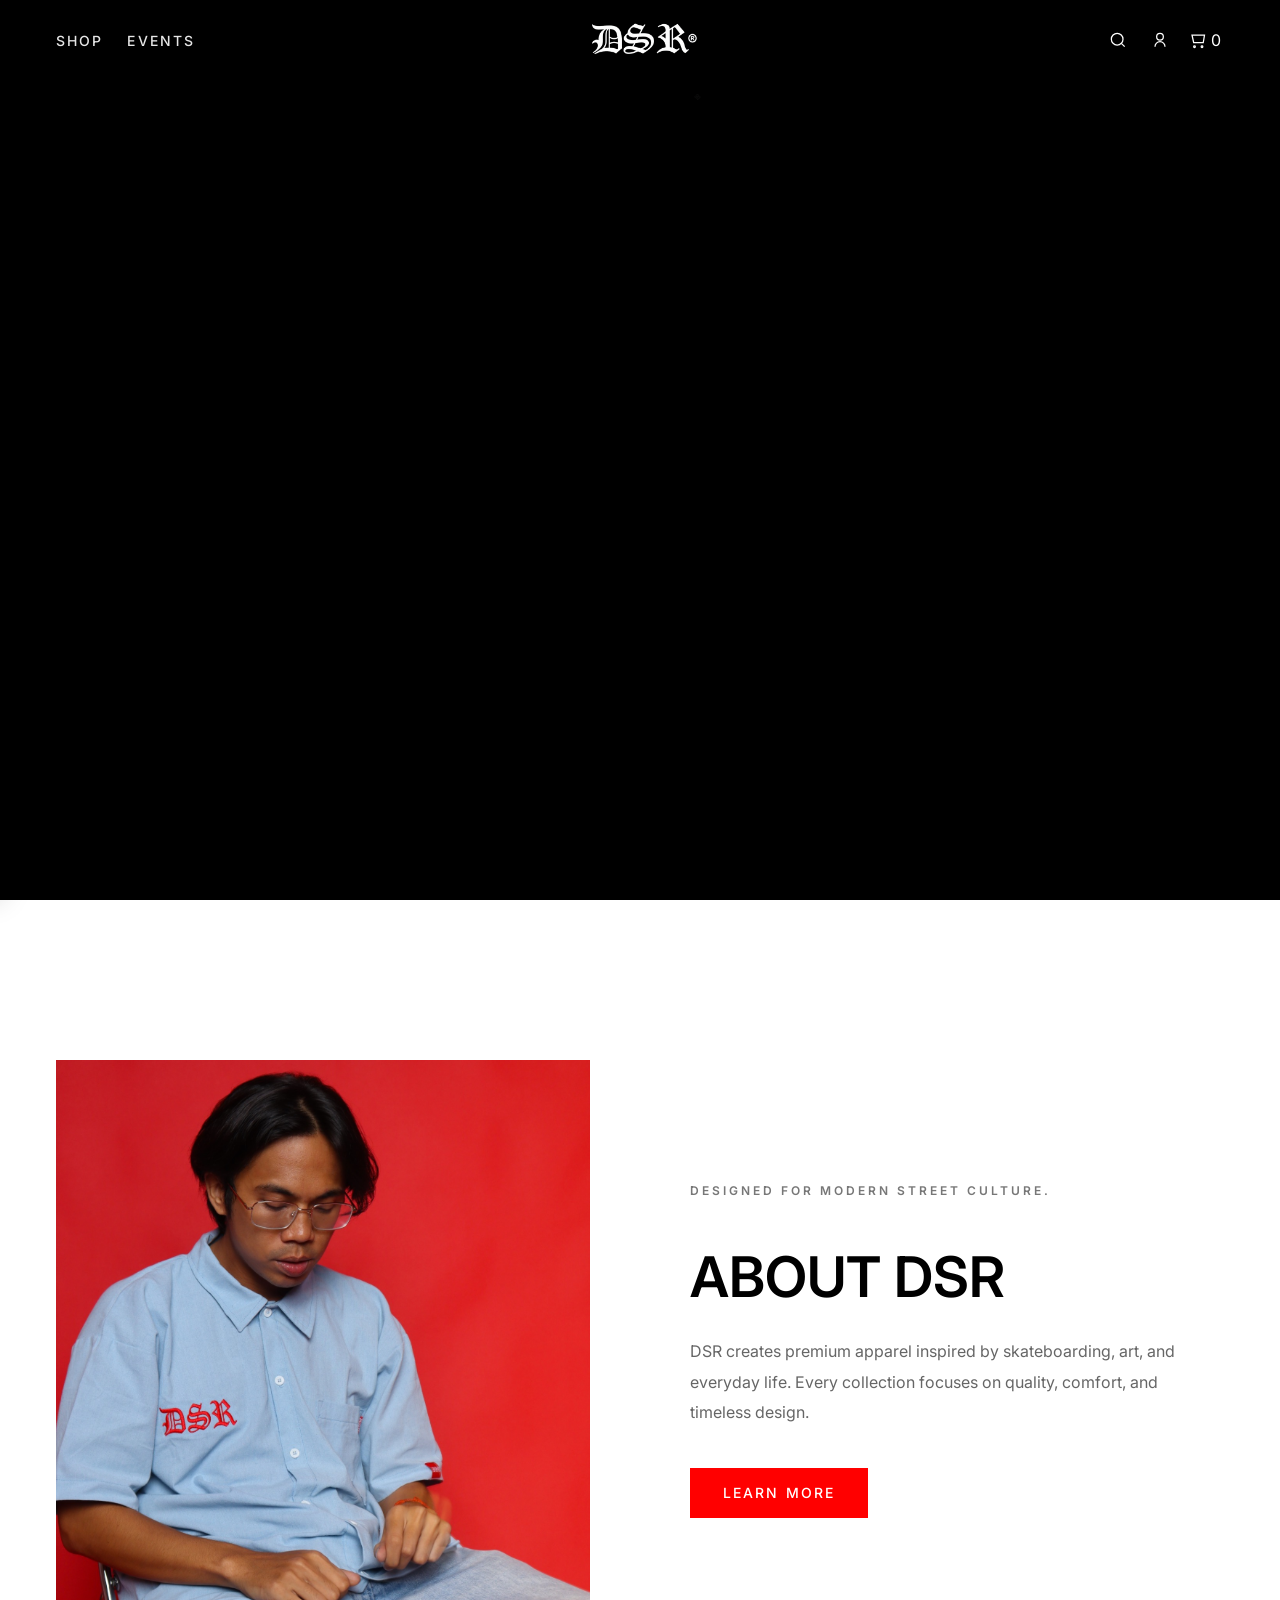
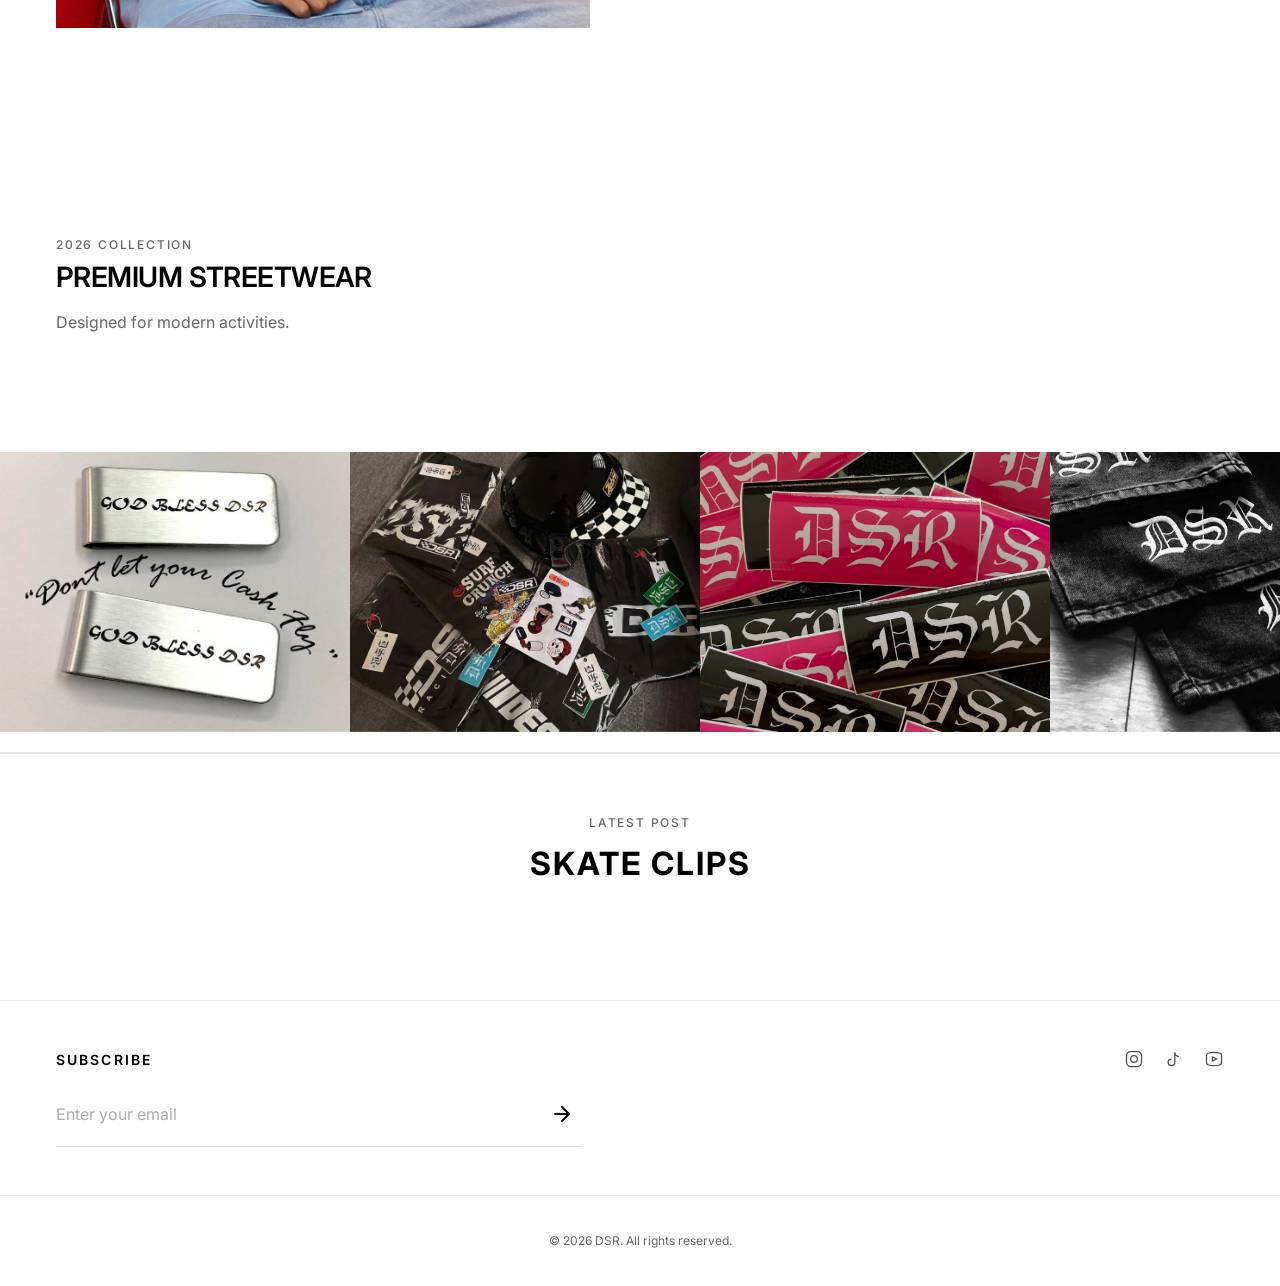
==== commit aebe7259: "Sprint 02 - Config-driven UI cleanup (Auth, Footer, Newsletter, Product Modal)" ====
--- a/index.html
+++ b/index.html
@@ -3,8 +3,15 @@
 <head>
   <meta charset="UTF-8">
   <meta name="viewport" content="width=device-width, initial-scale=1.0">
-  <meta name="description" content="RIPARADISE — Premium streetwear. Shop the latest drops.">
-  <title>RIPARADISE | Streetwear</title>
+  <meta
+    id="meta-description"
+    name="description"
+    content="">
+  <title id="page-title"></title>
+  <link
+    id="site-favicon"
+    rel="icon"
+    href="">
   <link rel="stylesheet" href="assets/css/style.css">
   <link rel="preconnect" href="https://fonts.googleapis.com">
   <link rel="preconnect" href="https://fonts.gstatic.com" crossorigin>
@@ -27,13 +34,32 @@
   
       <nav class="site-nav" aria-label="Primary">
         <ul class="site-nav__list site-nav__list--left">
-          <li class="site-nav__item"><a href="#shop" class="site-nav__link">Shop</a></li>
-          <li class="site-nav__item"><a href="#Event" class="site-nav__link">Event</a></li>
+      
+          <li class="site-nav__item">
+            <a
+              id="nav-shop"
+              href="#"
+              class="site-nav__link">
+            </a>
+          </li>
+      
+          <li class="site-nav__item">
+            <a
+              id="nav-event"
+              href="#"
+              class="site-nav__link">
+            </a>
+          </li>
+      
         </ul>
       </nav>
   
       <a href="index.html" class="site-header__logo" aria-label="RIPARADISE home">
-        <img src="assets/images/riparadiselogoupdated.png" alt="RIPARADISE" class="site-header__logo-img">
+        <img
+    id="site-logo"
+    src=""
+    alt=""
+    class="site-header__logo-img">
       </a>
   
       <div class="site-header__actions">
@@ -118,9 +144,38 @@
       </div>
       <nav class="mobile-nav__inner" aria-label="Mobile">
         <ul class="mobile-nav__list">
-          <li><a href="#shop" class="mobile-nav__link"><span>Shop</span><span class="mobile-nav__arrow">&rarr;</span></a></li>
-          <li><a href="#Event" class="mobile-nav__link"><span>Event</span><span class="mobile-nav__arrow">&rarr;</span></a></li>
-          
+          <li>
+
+            <a
+                id="mobile-nav-shop"
+                href="#"
+                class="mobile-nav__link">
+    
+                <span id="mobile-nav-shop-text"></span>
+    
+                <span class="mobile-nav__arrow">
+                    &rarr;
+                </span>
+    
+            </a>
+    
+        </li>
+        <li>
+
+          <a
+              id="mobile-nav-event"
+              href="#"
+              class="mobile-nav__link">
+  
+              <span id="mobile-nav-event-text"></span>
+  
+              <span class="mobile-nav__arrow">
+                  &rarr;
+              </span>
+  
+          </a>
+  
+      </li>
           <li id="mobileAccountGuest" class="mobile-nav__divider">
             <a href="#" class="mobile-nav__link" onclick="openLoginModal(); document.getElementById('nav-toggle').checked = false; return false;">
               <span>Log In</span><span class="mobile-nav__arrow">&rarr;</span>
@@ -141,19 +196,30 @@
       </nav>
       <div class="mobile-nav__bottom">
         <div class="mobile-nav__socials">
-          <a href="https://www.instagram.com/ri.paradise/" target="_blank" rel="noopener" aria-label="Instagram">
+          <a
+    id="mobile-social-instagram"
+    href=""
+    target="_blank"
+    rel="noopener"
+    aria-label="Instagram">
             <svg class="icon" width="22" height="22" viewBox="0 0 24 24" fill="none" stroke="currentColor" stroke-width="2" stroke-linecap="round" stroke-linejoin="round">
               <rect x="2" y="2" width="20" height="20" rx="5" ry="5"></rect>
               <path d="M16 11.37A4 4 0 1 1 12.63 8 4 4 0 0 1 16 11.37z"></path>
               <line x1="17.5" y1="6.5" x2="17.51" y2="6.5"></line>
             </svg>
           </a>
-          <a href="https://www.tiktok.com/@r.i.paradise" aria-label="TikTok">
+          <a
+    id="mobile-social-tiktok"
+    href=""
+    aria-label="TikTok">
             <svg class="icon" width="22" height="22" viewBox="0 0 24 24" fill="none" stroke="currentColor" stroke-width="2" stroke-linecap="round" stroke-linejoin="round">
               <path d="M9 12a4 4 0 1 0 4 4V4a5 5 0 0 0 5 5"></path>
             </svg>
           </a>
-          <a href="https://www.youtube.com/@dial.seven7" aria-label="YouTube">
+          <a
+    id="mobile-social-youtube"
+    href=""
+    aria-label="YouTube">
             <svg class="icon" width="22" height="22" viewBox="0 0 24 24" fill="none" stroke="currentColor" stroke-width="2" stroke-linecap="round" stroke-linejoin="round">
               <path d="M22.54 6.42a2.78 2.78 0 0 0-1.94-2C18.88 4 12 4 12 4s-6.88 0-8.6.46a2.78 2.78 0 0 0-1.94 2A29 29 0 0 0 1 11.75a29 29 0 0 0 .46 5.33A2.78 2.78 0 0 0 3.4 19c1.72.46 8.6.46 8.6.46s6.88 0 8.6-.46a2.78 2.78 0 0 0 1.94-2 29 29 0 0 0 .46-5.25 29 29 0 0 0-.46-5.33z"></path>
               <polygon points="9.75 15.02 15.5 11.75 9.75 8.48 9.75 15.02"></polygon>
@@ -170,29 +236,65 @@
     <div class="modal__content">
       <button class="modal__close" onclick="closeLoginModal()">&times;</button>
       <div class="modal__header">
-        <h2 class="modal__title">Welcome Back</h2>
-        <p class="modal__subtitle">Enter your credentials to access your account</p>
-      </div>
+
+        <h2
+            id="login-title"
+            class="modal__title">
+        </h2>
+    
+        <p
+            id="login-subtitle"
+            class="modal__subtitle">
+        </p>
+    
+    </div>
       <form id="loginForm" class="auth-form">
         <div class="form-group">
-          <label class="form-label">Email Address</label>
+          <label
+    id="login-email-label"
+    class="form-label">
+</label>
           <input type="email" class="form-input" id="loginEmail" required>
         </div>
         <div class="form-group">
-          <label class="form-label">Password</label>
+          <label
+    id="login-password-label"
+    class="form-label">
+</label>
           <input type="password" class="form-input" id="loginPassword" required>
         </div>
         <div class="form-options">
           <label class="checkbox-label">
             <input type="checkbox" id="rememberMe">
-            <span>Remember me</span>
-          </label>
-          <a href="#" class="form-link">Forgot password?</a>
-        </div>
-        <button type="submit" class="btn btn--black btn--full">Sign In</button>
+        
+            <span id="remember-me-text"></span>
+        
+        </label>
+        <a
+        id="forgot-password-text"
+        href="#"
+        class="form-link">
+    </a>
+        </div>
+        <button
+    id="login-button"
+    type="submit"
+    class="btn btn--black btn--full">
+</button>
       </form>
       <div class="modal__footer">
-        <p>Don't have an account? <a href="#" onclick="closeLoginModal(); openRegisterModal();" class="form-link">Create one</a></p>
+        <p>
+
+          <span id="no-account-text"></span>
+      
+          <a
+              id="create-account-link"
+              href="#"
+              onclick="closeLoginModal(); openRegisterModal();"
+              class="form-link">
+          </a>
+      
+      </p>
       </div>
     </div>
   </div>
@@ -203,27 +305,60 @@
     <div class="modal__content">
       <button class="modal__close" onclick="closeRegisterModal()">&times;</button>
       <div class="modal__header">
-        <h2 class="modal__title">Create Account</h2>
-        <p class="modal__subtitle">Join RIPARADISE for exclusive access</p>
+        <h2
+    id="register-title"
+    class="modal__title">
+</h2>
+<p
+id="register-subtitle"
+class="modal__subtitle">
+</p>
       </div>
       <form id="registerForm" class="auth-form">
         <div class="form-group">
-          <label class="form-label">Full Name</label>
+          <label
+    id="register-name-label"
+    class="form-label">
+</label>
           <input type="text" class="form-input" id="registerName" required>
         </div>
         <div class="form-group">
-          <label class="form-label">Email Address</label>
+          <label
+    id="register-email-label"
+    class="form-label">
+</label>
           <input type="email" class="form-input" id="registerEmail" required>
         </div>
         <div class="form-group">
-          <label class="form-label">Password</label>
+          <label
+    id="register-password-label"
+    class="form-label">
+</label>
           <input type="password" class="form-input" id="registerPassword" required minlength="6">
-          <span class="form-hint">Minimum 6 characters</span>
-        </div>
-        <button type="submit" class="btn btn--black btn--full">Create Account</button>
+          <span
+    id="register-password-hint"
+    class="form-hint">
+</span>
+        </div>
+        <button
+    id="register-button"
+    type="submit"
+    class="btn btn--black btn--full">
+</button>
       </form>
       <div class="modal__footer">
-        <p>Already have an account? <a href="#" onclick="closeRegisterModal(); openLoginModal();" class="form-link">Sign in</a></p>
+        <p>
+
+          <span id="already-have-text"></span>
+      
+          <a
+              id="sign-in-link"
+              href="#"
+              onclick="closeRegisterModal(); openLoginModal();"
+              class="form-link">
+          </a>
+      
+      </p>
       </div>
     </div>
   </div>
@@ -234,51 +369,136 @@
   <main id="main">
     <!-- HERO VIDEO SECTION -->
     <section class="hero-video-section">
-      <video autoplay loop muted playsinline class="hero-video-bg">
-        <source src="assets/wallpaper/hero-video.mp4" type="video/mp4">
+
+      <video
+        id="hero-video-player"
+        autoplay
+        loop
+        muted
+        playsinline
+        class="hero-video-bg">
+        <source id="hero-video" src="assets/wallpaper/hero-video.mp4" type="video/mp4">
         Your browser does not support the video tag.
       </video>
+    
       <div class="hero-video-overlay"></div>
+    
       <div class="hero-video-content">
-        <a href="#shop" class="btn btn--primary hero-shop-btn">SHOP NOW</a>
-      </div>
+        <p id="hero-subtitle"></p>
+        <h1 id="hero-title"></h1>
+        <a href="#shop" id="hero-btn" class="btn btn--primary hero-shop-btn"></a>
+      </div>
+    
     </section>
 
-    <!-- SHOP SECTION -->
+    
+    <!-- ============================================================
+     ABOUT SECTION
+============================================================ -->
+<section class="about-section" id="about">
+
+  <div class="about-section__inner container">
+
+    <!-- About Image -->
+    <div class="about-section__media">
+      <img
+        id="about-image"
+        src=""
+        alt=""
+        class="about-section__image">
+    </div>
+
+    <!-- About Content -->
+    <div class="about-section__content">
+
+      <p
+        id="about-subtitle"
+        class="about-section__subtitle">
+      </p>
+
+      <h2
+        id="about-title"
+        class="about-section__title">
+      </h2>
+
+      <p
+        id="about-description"
+        class="about-section__description">
+      </p>
+
+      <a
+        id="about-button"
+        href="#shop"
+        class="btn btn--primary">
+      </a>
+
+    </div>
+
+  </div>
+
+</section>
+
+  <!-- ============================================================ -->
+  <!-- SHOP SECTION -->
+  <!-- ============================================================ -->
+
     <section class="shop-section" id="shop" aria-labelledby="featured-collection-title">
       <article class="featured-collection">
         <header class="section-header container">
-          <p class="section-header__eyebrow">Latest Collection</p>
-        </header>
+
+          <p
+              id="shop-eyebrow"
+              class="section-header__eyebrow">
+          </p>
+      
+          <h2
+              id="shop-title"
+              class="section-header__title">
+          </h2>
+      
+          <p
+              id="shop-description"
+              class="section-header__description">
+          </p>
+      
+      </header>
         <ul class="product-grid" id="productGrid"></ul>
       </article>
     </section>
     
     <div class="lookbook-marquee">
-      <div class="marquee-track">
-        <img src="assets/wallpaper/slidingpic1.png" alt="RIPARADISE Lifestyle">
-        <img src="assets/wallpaper/slidingpic2.png" alt="RIPARADISE Lifestyle">
-        <img src="assets/wallpaper/slidingpic3.png" alt="RIPARADISE Lifestyle">
-        <img src="assets/wallpaper/slidingpic4.png" alt="RIPARADISE Lifestyle">
-        <img src="assets/wallpaper/slidingpic1.png" alt="RIPARADISE Lifestyle">
-        <img src="assets/wallpaper/slidingpic2.png" alt="RIPARADISE Lifestyle">
-        <img src="assets/wallpaper/slidingpic3.png" alt="RIPARADISE Lifestyle">
-        <img src="assets/wallpaper/slidingpic4.png" alt="RIPARADISE Lifestyle">
-      </div>
+      <div
+    id="lookbook-track"
+    class="marquee-track">
+</div>
     </div>
     <hr class="marquee-bottom-divider">
 
-    <!-- EVENT SECTION -->
-    <section class="event-section" id="Event">
-      <div class="event-section__inner container">
-        <p class="section-header__eyebrow">Latest Event</p>
-        <h2 class="event-section__title">SKUH SKATE CLIP CONTEST</h2>
-        <div class="event-section__embed">
-          <blockquote class="instagram-media" data-instgrm-permalink="https://www.instagram.com/p/DZRii9fzN7R/" data-instgrm-version="14" style="background:#FFF; border:0; border-radius:3px; box-shadow:0 0 1px 0 rgba(0,0,0,0.5),0 1px 10px 0 rgba(0,0,0,0.15); margin: 1px; max-width:540px; min-width:326px; padding:0; width:99.375%;"></blockquote>
-        </div>
-      </div>
-    </section>
-    <script async src="//www.instagram.com/embed.js"></script>
+  <!-- ============================================================
+     EVENT SECTION
+============================================================ -->
+<section class="event-section" id="event">
+  <div class="event-section__inner container">
+
+    <p id="event-eyebrow" class="section-header__eyebrow"></p>
+
+    <h2 id="event-title" class="event-section__title"></h2>
+
+    <!-- Wrapper para sa Instagram embed -->
+    <div class="event-section__embed">
+      <blockquote
+        id="instagram-embed"
+        class="instagram-media"
+        data-instgrm-permalink=""
+        data-instgrm-version="14">
+      </blockquote>
+    </div>
+
+  </div>
+</section>
+
+
+    
   </main>
 
   <!-- ============================================================ -->
@@ -287,11 +507,29 @@
   <footer class="site-footer" id="site-footer">
     <div class="site-footer__main container">
       <div class="site-footer__newsletter-wrapper">
-        <h2 class="site-footer__heading">STAY IN THE LOOP</h2>
-        <form class="modern-newsletter-form" action="https://formspree.io/f/mvzjgrqz" method="POST" id="newsletter-form">
+        <h2
+    id="newsletter-title"
+    class="site-footer__heading">
+</h2>
+<form
+id="newsletter-form"
+class="modern-newsletter-form"
+action="#"
+method="POST">
           <div class="modern-newsletter-form__fields">
-            <input class="modern-newsletter-form__input" type="email" id="newsletter-email" name="email" placeholder="Email" autocomplete="email" required>
-            <button class="modern-newsletter-form__submit" type="submit" aria-label="Email">
+            <input
+    class="modern-newsletter-form__input"
+    type="email"
+    id="newsletter-email"
+    name="email"
+    placeholder=""
+    autocomplete="email"
+    required>
+    <button
+    id="newsletter-button"
+    class="modern-newsletter-form__submit"
+    type="submit"
+    aria-label="Newsletter Submit">
               <svg width="24" height="24" viewBox="0 0 24 24" fill="none" stroke="currentColor" stroke-width="2" stroke-linecap="round" stroke-linejoin="round">
                 <line x1="5" y1="12" x2="19" y2="12"></line>
                 <polyline points="12 5 19 12 12 19"></polyline>
@@ -299,23 +537,41 @@
             </button>
           </div>
         </form>
-        <p id="newsletter-success" style="display:none; color: #27ae60; font-size: 13px; margin-top: 12px; letter-spacing: 1px;">✓ SUBSCRIBED!</p>
+        <p
+    id="newsletter-success"
+    style="display:none; color: #27ae60; font-size: 13px; margin-top: 12px; letter-spacing: 1px;">
+
+    <span id="newsletter-success-text"></span>
+
+</p>
       </div>
       <div class="site-footer__social">
         <ul class="social-links" role="list">
-          <li><a href="https://www.instagram.com/ri.paradise/" class="social-links__link" aria-label="Instagram">
+          <li><a
+            id="social-instagram"
+            href="https://www.instagram.com/world.ph.3000.dsr.c/"
+            class="social-links__link"
+            aria-label="Instagram">
             <svg class="icon" width="20" height="20" viewBox="0 0 24 24" fill="none" stroke="currentColor" stroke-width="1.5">
               <rect x="3" y="3" width="18" height="18" rx="5"/>
               <circle cx="12" cy="12" r="4"/>
               <circle cx="17.5" cy="6.5" r="0.5" fill="currentColor" stroke="none"/>
             </svg>
           </a></li>
-          <li><a href="https://www.tiktok.com/@r.i.paradise" class="social-links__link" aria-label="TikTok">
+          <li><a
+            id="social-tiktok"
+            href="https://www.tiktok.com/@r.i.paradise"
+            class="social-links__link"
+            aria-label="TikTok">
             <svg class="icon" width="20" height="20" viewBox="0 0 24 24" fill="none" stroke="currentColor" stroke-width="1.5">
               <path d="M9 12a4 4 0 1 0 4 4V4a5 5 0 0 0 5 5"/>
             </svg>
           </a></li>
-          <li><a href="https://www.youtube.com/@dial.seven7" class="social-links__link" aria-label="YouTube">
+          <li><a
+            id="social-youtube"
+            href="https://www.youtube.com/@dial.seven7"
+            class="social-links__link"
+            aria-label="YouTube">
             <svg class="icon" width="20" height="20" viewBox="0 0 24 24" fill="none" stroke="currentColor" stroke-width="1.5">
               <path d="M3 7.5c0-1.5 1-2.5 2.5-2.7C7.5 4.2 12 4 12 4s4.5.2 6.5.8C20 4.9 21 6 21 7.5v9c0 1.5-1 2.5-2.5 2.7-2 .6-6.5.8-6.5.8s-4.5-.2-6.5-.8C4 19 3 18 3 16.5v-9z"/>
               <path d="M10 9.5v5l5-2.5-5-2.5z"/>
@@ -326,9 +582,12 @@
     </div>
     <div class="site-footer__bottom">
       <div class="site-footer__bottom-inner container">
-        <p class="site-footer__copyright">&copy; <span id="footer-year">2026</span> RIPARADISE. All rights reserved.</p>
-      </div>
-    </div>
+        <p class="site-footer__copyright">
+          &copy;
+          <span id="footer-year"></span>
+          <span id="footer-shop-name"></span>.
+          <span id="footer-copyright"></span>
+      </p>
   </footer> 
 
   <!-- TOAST NOTIFICATION -->
@@ -351,12 +610,24 @@
           <img id="modalProductImg" src="assets/images/funeral-tee.png" alt="Product Image" class="p-modal-img">
         </div>
         <div class="p-modal-details" id="modalDetailsContainer">
-          <h2 id="modalProductTitle" class="p-modal-title">RIPARADISE Funeral Black Tee</h2>
-          <div id="modalProductPrice" class="p-modal-price">₱1,299.00</div>
-          <p class="p-modal-stock-status">In stock · Ready to Ship</p>
+          <h2
+    id="modalProductTitle"
+    class="p-modal-title">
+</h2>
+<div
+id="modalProductPrice"
+class="p-modal-price">
+</div>
+          <p
+    id="modal-stock-status"
+    class="p-modal-stock-status">
+</p>
           <hr class="p-modal-divider">
           <div class="p-size-header-row">
-            <span class="p-section-label">Size</span>
+            <span
+    id="modal-size-label"
+    class="p-section-label">
+</span>
           </div>
           <div class="p-size-options-grid">
             <label class="p-size-box"><input type="radio" name="product-size" value="S" checked><span>S</span></label>
@@ -370,13 +641,25 @@
               <input type="number" id="modalQtyInput" class="p-qty-input" value="1" min="1" readonly>
               <button type="button" class="p-qty-btn" onclick="adjustModalQty(1)">&plus;</button>
             </div>
-            <button type="button" class="p-add-to-bag-btn" onclick="triggerAddToCart()">ADD TO MY BAG</button>
+            <button
+    id="modal-add-to-cart-button"
+    type="button"
+    class="p-add-to-bag-btn"
+    onclick="triggerAddToCart()">
+</button>
           </div>
           <hr class="p-modal-divider" style="margin-top: 30px;">
           <div id="modalSizeChartSection" class="p-size-chart-section">
-            <h3 class="p-chart-title">Size Chart (Adult Fit)</h3>
+            <h3
+    id="modal-size-chart-title"
+    class="p-chart-title">
+</h3>
             <table class="p-chart-table">
-              <thead><tr><th>SIZE</th><th>CHEST (INCHES)</th><th>LENGTH (INCHES)</th></tr></thead>
+              <thead><tr>
+                <th id="size-chart-size-header"></th>
+                <th id="size-chart-chest-header"></th>
+                <th id="size-chart-length-header"></th>
+              </tr></thead>
               <tbody>
                 <tr><td><strong>S</strong></td><td>36" - 38"</td><td>27"</td></tr>
                 <tr><td><strong>M</strong></td><td>39" - 41"</td><td>28"</td></tr>
@@ -391,592 +674,21 @@
   </div>
 <!-- PAGE TRANSITION OVERLAY -->
 <div id="page-transition-overlay"></div>
-  <!-- ============================================================ -->
-  <!-- SCRIPTS -->
-  <!-- ============================================================ -->
-  <script>
-    // GLOBAL VARIABLES
-    let riparadiseCart = JSON.parse(localStorage.getItem('rip_cart')) || [];
-    let isModalOpen = false;
-
-    // PRODUCTS DATABASE
-    const PRODUCTS = [
-      { title: 'Funeral Tee', price: '₱799.00', image: 'assets/images/funeral-tee.png', alt: 'Funeral Tee in jet black', meta: 'Jet black · Streetwear', badge: 'Featured', badgeClass: '', hasSizeChart: true },
-      { title: 'Rhinestone Tee', price: '₱799.00', image: 'assets/images/rhinestone-tee.png', alt: 'Rhinestone Tee', meta: 'Graphic Tee · Custom Fit', badge: 'New Arrival ', badgeClass: '', hasSizeChart: true },
-      { title: 'Rust Reaper Tee', price: '₱799.00', image: 'assets/images/rust-reaper-tee.png', alt: 'Rust Reaper Tee', meta: 'Vintage Black · Limited', badge: '', badgeClass: '', hasSizeChart: true },
-      { title: 'RIPARADISE Keychain v1', price: '₱350.00', image: 'assets/images/keychain-1.png', alt: 'RIPARADISE Keychain Type 1', meta: 'Accessories · Acrylic', badge: '', badgeClass: '', hasSizeChart: false },
-      { title: 'RIPARADISE Keychain v2', price: '₱350.00', image: 'assets/images/keychain-2.png', alt: 'RIPARADISE Keychain Type 2', meta: 'Accessories · Metal', badge: '', badgeClass: '', hasSizeChart: false },
-      { title: 'RIPARADISE Keychain v3', price: '₱350.00', image: 'assets/images/keychain-3.png', alt: 'RIPARADISE Keychain Type 3', meta: 'Accessories · Utility', badge: '', badgeClass: '', hasSizeChart: false },
-      { title: 'RIPARADISE Bag', price: '₱599.00', image: 'assets/images/bag.png', alt: 'RIPARADISE bag', meta: 'Accessories · Denim', badge: '', badgeClass: '', hasSizeChart: false },
-      { title: 'RIPARADISE Pouch', price: '₱699.00', image: 'assets/images/pouch.png', alt: 'RIPARADISE pouch', meta: 'Accessories · Denim', badge: '', badgeClass: '', hasSizeChart: false }
-    ];
-
-    // ==========================================
-    // GLOBAL FUNCTIONS (ACCESSIBLE BY ONCLICK)
-    // ==========================================
-    
-    function openLoginModal() {
-      const modal = document.getElementById('loginModal');
-      if (modal) { modal.classList.add('is-active'); document.body.style.overflow = 'hidden'; }
-    }
-
-    function closeLoginModal() {
-      const modal = document.getElementById('loginModal');
-      if (modal) { modal.classList.remove('is-active'); document.body.style.overflow = ''; }
-    }
-
-    function openRegisterModal() {
-      const modal = document.getElementById('registerModal');
-      if (modal) { modal.classList.add('is-active'); document.body.style.overflow = 'hidden'; }
-    }
-
-    function closeRegisterModal() {
-      const modal = document.getElementById('registerModal');
-      if (modal) { modal.classList.remove('is-active'); document.body.style.overflow = ''; }
-    }
-
-    function toggleAccountMenu() {
-  const dropdown = document.getElementById('accountDropdown');
-  if (!dropdown) return;
-  const isOpen = dropdown.classList.contains('is-active');
-  closeAllDropdownsExcept('account');
-  if (!isOpen) {
-    dropdown.classList.add('is-active');
-    updateAccountMenu();
-  }
-}
-
-function logout() {
-  localStorage.removeItem('rip_user');
-  updateAccountMenu();
-  showNotification('You have been logged out', 'success');
-  closeAllDropdownsExcept('none');
-}
-
-    function showNotification(message, type = 'success') {
-      const existing = document.querySelector('.notification');
-      if (existing) existing.remove();
-      const notification = document.createElement('div');
-      notification.className = `notification notification--${type}`;
-      notification.textContent = message;
-      document.body.appendChild(notification);
-      setTimeout(() => {
-        notification.style.animation = 'slideOut 0.3s ease forwards';
-        setTimeout(() => notification.remove(), 300);
-      }, 3000);
-    }
-
-    function updateAccountMenu() {
-      const user = JSON.parse(localStorage.getItem('rip_user'));
-      const loggedOutView = document.getElementById('accountLoggedOut');
-      const loggedInView = document.getElementById('accountLoggedIn');
-      const userEmailDisplay = document.getElementById('userEmailDisplay');
-      const mobileGuest = document.getElementById('mobileAccountGuest');
-      const mobileUser = document.getElementById('mobileAccountUser');
-      const mobileUserEmail = document.getElementById('mobileUserEmail');
-      
-      if (user && loggedOutView && loggedInView) {
-        loggedOutView.style.display = 'none';
-        loggedInView.style.display = 'block';
-        userEmailDisplay.textContent = user.email;
-      } else if (loggedOutView && loggedInView) {
-        loggedOutView.style.display = 'block';
-        loggedInView.style.display = 'none';
-      }
-      
-      if (user && mobileGuest && mobileUser) {
-        mobileGuest.style.display = 'none';
-        mobileUser.style.display = 'block';
-        if (mobileUserEmail) mobileUserEmail.textContent = user.email;
-      } else if (mobileGuest && mobileUser) {
-        mobileGuest.style.display = 'block';
-        mobileUser.style.display = 'none';
-      }
-    }
-
-    function closeAllDropdownsExcept(activeElement = 'none') {
-  const cartDropdown = document.querySelector('.rip-cart-dropdown');
-  if (cartDropdown && activeElement !== 'cart') cartDropdown.classList.remove('is-active', 'active');
-  
-  const searchWrapper = document.getElementById('searchDropdown');
-  if (searchWrapper && activeElement !== 'search') {
-    searchWrapper.classList.remove('is-active');
-    const searchInput = document.getElementById('ripSearchInput');
-    if (searchInput) { searchInput.value = ''; executeProductSearch(''); }
-  }
-
-  // DAGDAG — isara rin ang account dropdown
-  const accountDropdown = document.getElementById('accountDropdown');
-  if (accountDropdown && activeElement !== 'account') {
-    accountDropdown.classList.remove('is-active');
-  }
-}
-
-function toggleCart() {
-  const cartDropdown = document.querySelector('.rip-cart-dropdown');
-  if (!cartDropdown) return;
-  const isCurrentlyOpen = cartDropdown.classList.contains('is-active');
-  closeAllDropdownsExcept('cart');
-  if (!isCurrentlyOpen) {
-    cartDropdown.classList.add('is-active', 'active');
-    renderCartDropdownItems();
-  }
-}
-function closeSearch() {
-  const searchWrapper = document.getElementById('searchDropdown');
-  if (!searchWrapper) return;
-  searchWrapper.classList.remove('is-active');
-  const s = document.getElementById('ripSearchInput');
-  if (s) { s.value = ''; executeProductSearch(''); }
-}
-function toggleSearch() {
-  const searchWrapper = document.getElementById('searchDropdown');
-  if (!searchWrapper) return;
-  const isOpen = searchWrapper.classList.contains('is-active');
-  closeAllDropdownsExcept('search');
-  if (!isOpen) {
-    searchWrapper.classList.add('is-active');
-    setTimeout(() => { const s = document.getElementById('ripSearchInput'); if(s) s.focus(); }, 100);
-  }
-}
-
-    function executeProductSearch(query) {
-      const cleanQuery = query.toLowerCase().trim();
-      const productItems = document.querySelectorAll('.product-grid__item');
-      let hasResults = false;
-      productItems.forEach(item => {
-        const titleEl = item.querySelector('.product-card__title');
-        const metaEl = item.querySelector('.product-card__meta');
-        const titleText = titleEl ? titleEl.innerText.toLowerCase() : '';
-        const metaText = metaEl ? metaEl.innerText.toLowerCase() : '';
-        const isMatch = cleanQuery === '' || titleText.includes(cleanQuery) || metaText.includes(cleanQuery);
-        item.style.display = isMatch ? '' : 'none';
-        if (isMatch) { item.classList.add('is-visible'); hasResults = true; }
-      });
-      const noResultsMsg = document.getElementById('searchNoResults');
-      if (noResultsMsg) noResultsMsg.style.display = (cleanQuery === '' || hasResults) ? 'none' : 'block';
-    }
-
-    function renderCartDropdownItems() {
-      const bodyContainer = document.getElementById('cartDropdownBody');
-      const totalSpan = document.getElementById('cartDropdownTotal');
-      if (!bodyContainer) return;
-      if (riparadiseCart.length === 0) {
-        bodyContainer.innerHTML = '<div class="rip-cart-empty">YOUR BAG IS CURRENTLY EMPTY.</div>';
-        if (totalSpan) totalSpan.innerText = "₱0.00";
-        return;
-      }
-      let cartHTML = '';
-      let grandTotal = 0;
-      riparadiseCart.forEach((item, index) => {
-        const numericPrice = parseFloat(item.price.replace(/[^0-9.-]+/g, "")) || 0;
-        const itemSubtotal = numericPrice * item.quantity;
-        grandTotal += itemSubtotal;
-        cartHTML += `
-          <div class="rip-dropdown-item">
-            <div class="rip-dropdown-item__img"><img src="${item.image}" alt="${item.title}"></div>
-            <div class="rip-dropdown-item__details">
-              <h4 class="rip-dropdown-item__title">${item.title}</h4>
-              <p class="rip-dropdown-item__variant">Size: ${item.size}</p>
-              <div class="rip-dropdown-item__qty-control">
-  <button type="button" onclick="event.stopPropagation(); changeDropdownQty(${index}, -1)">-</button>
-  <span class="rip-dropdown-qty-num">${item.quantity}</span>
-  <button type="button" onclick="event.stopPropagation(); changeDropdownQty(${index}, 1)">+</button>
-</div>
-            </div>
-            <div class="rip-dropdown-item__right">
-              <button type="button" class="rip-dropdown-item__remove" onclick="event.stopPropagation(); removeDropdownItem(${index})" aria-label="Remove item">&times;</button>
-              <span class="rip-dropdown-item__price">₱${itemSubtotal.toLocaleString('en-US', { minimumFractionDigits: 2 })}</span>
-            </div>
-          </div>`;
-      });
-      cartHTML += `<div style="margin-top: 20px; text-align: center;"><a href="checkout.html" class="btn btn--primary" style="width: 100%; display: block; text-decoration: none;">PROCEED TO CHECKOUT</a></div>`;
-      bodyContainer.innerHTML = cartHTML;
-      if (totalSpan) totalSpan.innerText = `₱${grandTotal.toLocaleString('en-US', { minimumFractionDigits: 2 })}`;
-    }
-
-    function changeDropdownQty(index, amount) {
-      riparadiseCart[index].quantity += amount;
-      if (riparadiseCart[index].quantity <= 0) riparadiseCart.splice(index, 1);
-      localStorage.setItem('rip_cart', JSON.stringify(riparadiseCart));
-      updateCartBadgeUI();
-      renderCartDropdownItems();
-      const cartDropdown = document.querySelector('.rip-cart-dropdown');
-      if (cartDropdown) cartDropdown.classList.add('is-active', 'active');
-    }
-
-    function removeDropdownItem(index) {
-      riparadiseCart.splice(index, 1);
-      localStorage.setItem('rip_cart', JSON.stringify(riparadiseCart));
-      updateCartBadgeUI();
-      renderCartDropdownItems();
-      const cartDropdown = document.querySelector('.rip-cart-dropdown');
-      if (cartDropdown) cartDropdown.classList.add('is-active', 'active');
-    }
-
-    function updateCartBadgeUI() {
-      const totalItems = riparadiseCart.reduce((sum, item) => sum + item.quantity, 0);
-      const badge = document.querySelector('.site-header__cart-count');
-      if (badge) badge.innerText = totalItems;
-    }
-
-    function generateProductGrid() {
-      const grid = document.getElementById('productGrid');
-      if (!grid) return;
-      grid.innerHTML = PRODUCTS.map((p) => `
-        <li class="product-grid__item">
-          <article class="product-card">
-            <a href="#" class="product-card__link" onclick="openProductModal('${p.title}', '${p.price}', '${p.image}', ${p.hasSizeChart}); return false;">
-              <div class="product-card__media">
-                ${p.badge ? `<span class="product-card__badge ${p.badgeClass}">${p.badge}</span>` : ''}
-                <img class="product-card__image" src="${p.image}" alt="${p.alt}" width="800" height="1000" loading="lazy">
-              </div>
-              <div class="product-card__body">
-                <h3 class="product-card__title">${p.title}</h3>
-                <p class="product-card__meta">${p.meta}</p>
-                <p class="product-card__price">${p.price}</p>
-              </div>
-            </a>
-          </article>
-        </li>`).join('');
-    }
-
-    function openProductModal(title, price, imgSrc, showSizeChart = true) {
-      const modal = document.getElementById('productQuickViewModal');
-      if (!modal) return;
-      const sizeSection = document.getElementById('modalSizeChartSection');
-      const sizeHeader = document.querySelector('.p-size-header-row');
-      const sizeGrid = document.querySelector('.p-size-options-grid');
-      if (showSizeChart) {
-        if (sizeSection) sizeSection.style.display = '';
-        if (sizeHeader) sizeHeader.style.display = '';
-        if (sizeGrid) sizeGrid.style.display = '';
-      } else {
-        if (sizeSection) sizeSection.style.display = 'none';
-        if (sizeHeader) sizeHeader.style.display = 'none';
-        if (sizeGrid) sizeGrid.style.display = 'none';
-      }
-      if (title) document.getElementById('modalProductTitle').innerText = title;
-      if (price) document.getElementById('modalProductPrice').innerText = price;
-      if (imgSrc) document.getElementById('modalProductImg').src = imgSrc;
-      document.getElementById('modalQtyInput').value = 1;
-      modal.classList.add('is-active');
-      document.body.style.overflow = 'hidden';
-      isModalOpen = true;
-      document.addEventListener('keydown', handleEscKey);
-    }
-
-    function closeProductModal() {
-      const modal = document.getElementById('productQuickViewModal');
-      if (modal) {
-        modal.classList.remove('is-active');
-        document.body.style.overflow = '';
-        isModalOpen = false;
-        document.removeEventListener('keydown', handleEscKey);
-      }
-    }
-
-    function handleEscKey(event) {
-      if (event.key === 'Escape' && isModalOpen) closeProductModal();
-    }
-
-    // PALITAN NG GANITO
-document.addEventListener('click', (event) => {
-  const modal = document.getElementById('productQuickViewModal');
-  if (event.target == modal) closeProductModal();
-});
-
-    function adjustModalQty(change) {
-      const qtyInput = document.getElementById('modalQtyInput');
-      if (!qtyInput) return;
-      let currentQty = parseInt(qtyInput.value) || 1;
-      currentQty += change;
-      if (currentQty < 1) currentQty = 1;
-      qtyInput.value = currentQty;
-    }
-
-    function scrollToSizeChart() {
-      const targetSection = document.getElementById('modalSizeChartSection');
-      const detailsPanel = document.getElementById('modalDetailsContainer');
-      if (targetSection && detailsPanel) {
-        const targetOffset = targetSection.offsetTop - 20;
-        detailsPanel.scrollTo({ top: targetOffset, behavior: 'smooth' });
-      }
-    }
-
-    function triggerAddToCart() {
-      const sizeInput = document.querySelector('input[name="product-size"]:checked');
-      const selectedSize = sizeInput ? sizeInput.value : 'S';
-      const qtyEl = document.getElementById('modalQtyInput');
-      const itemQuantity = qtyEl ? (parseInt(qtyEl.value) || 1) : 1;
-      const productTitle = document.getElementById('modalProductTitle').innerText;
-      const productPrice = document.getElementById('modalProductPrice').innerText;
-      const productImg = document.getElementById('modalProductImg').src;
-      const cartItem = { title: productTitle, price: productPrice, size: selectedSize, quantity: itemQuantity, image: productImg };
-      const existingItemIndex = riparadiseCart.findIndex(item => item.title === cartItem.title && item.size === cartItem.size);
-      if (existingItemIndex > -1) {
-        riparadiseCart[existingItemIndex].quantity += itemQuantity;
-      } else {
-        riparadiseCart.push(cartItem);
-      }
-      localStorage.setItem('rip_cart', JSON.stringify(riparadiseCart));
-      updateCartBadgeUI();
-      showRiparadiseToast(`${productTitle} (${selectedSize}) x${itemQuantity}`);
-      closeProductModal();
-    }
-
-    function showRiparadiseToast(detailsText) {
-      const toast = document.getElementById('toastNotification');
-      const detailsContainer = document.getElementById('toastItemDetails');
-      if (toast && detailsContainer) {
-        detailsContainer.innerText = detailsText;
-        toast.classList.add('show');
-        setTimeout(() => { toast.classList.remove('show'); }, 3500);
-      }
-    }
-
-    // ==========================================
-    // DOM CONTENT LOADED
-    // ==========================================
-    document.addEventListener('DOMContentLoaded', () => {
-      // Initialize
-      updateAccountMenu();
-      updateCartBadgeUI();
-      generateProductGrid();
-// RIPPLE EFFECT SA ACCOUNT DROPDOWN ITEMS
-document.querySelectorAll('.dropdown-item').forEach(item => {
-  item.addEventListener('click', function(e) {
-    // Ripple effect
-    const ripple = document.createElement('span');
-    ripple.classList.add('rip-ripple');
-    const rect = item.getBoundingClientRect();
-    const size = Math.max(rect.width, rect.height);
-    ripple.style.cssText = `
-      width: ${size}px; height: ${size}px;
-      left: ${e.clientX - rect.left - size/2}px;
-      top:  ${e.clientY - rect.top  - size/2}px;
-    `;
-    item.appendChild(ripple);
-    setTimeout(() => ripple.remove(), 600);
-
-    // White fade transition para sa mga links na may href na pupunta sa ibang page
-    const href = item.getAttribute('href');
-    const isExternalLink = href && href !== '#' && !href.startsWith('javascript');
-    if (isExternalLink) {
-  e.preventDefault();
-  const overlay = document.getElementById('page-transition-overlay');
-  if (overlay) {
-    overlay.style.transition = 'opacity 0.4s ease';
-    overlay.style.opacity = '1';
-    overlay.style.pointerEvents = 'all';
-    setTimeout(() => {
-      window.location.href = href;
-    }, 420);
-  } else {
-    window.location.href = href;
-  }
-}
-  });
-});
-      // Mobile Nav Toggle
-      const navToggle = document.getElementById('nav-toggle');
-      const mobileNav = document.querySelector('.mobile-nav');
-      if (navToggle && mobileNav) {
-        navToggle.addEventListener('change', function () {
-          if (this.checked) {
-            mobileNav.style.transform = 'translateX(0)';
-            mobileNav.setAttribute('aria-hidden', 'false');
-            document.body.style.overflow = 'hidden';
-          } else {
-            mobileNav.style.transform = 'translateX(-100%)';
-            mobileNav.setAttribute('aria-hidden', 'true');
-            document.body.style.overflow = '';
-          }
-        });
-        mobileNav.querySelectorAll('.mobile-nav__link').forEach(link => {
-          link.addEventListener('click', () => {
-            navToggle.checked = false;
-            mobileNav.style.transform = 'translateX(-100%)';
-            mobileNav.setAttribute('aria-hidden', 'true');
-            document.body.style.overflow = '';
-          });
-        });
-      }
-
-      // Search
-      const searchInput = document.getElementById('ripSearchInput');
-      if (searchInput) {
-        searchInput.addEventListener('input', (e) => executeProductSearch(e.target.value));
-        searchInput.addEventListener('keydown', (e) => {
-          if (e.key === 'Enter') {
-            e.preventDefault();
-            const shopSection = document.getElementById('shop');
-            if (shopSection && searchInput.value.trim() !== '') shopSection.scrollIntoView({ behavior: 'smooth', block: 'start' });
-          }
-        });
-      }
-
-      // Login Form
-      const loginForm = document.getElementById('loginForm');
-      if (loginForm) {
-        loginForm.addEventListener('submit', (e) => {
-          e.preventDefault();
-          const email = document.getElementById('loginEmail').value.trim();
-          const password = document.getElementById('loginPassword').value;
-          const users = JSON.parse(localStorage.getItem('rip_users')) || [];
-          const user = users.find(u => u.email === email && u.password === password);
-          if (user) {
-            localStorage.setItem('rip_user', JSON.stringify(user));
-            closeLoginModal();
-            updateAccountMenu();
-            showNotification('Welcome back to RIPARADISE', 'success');
-            loginForm.reset();
-          } else {
-            showNotification('Invalid email or password', 'error');
-          }
-        });
-      }
-
-      // Register Form
-      const registerForm = document.getElementById('registerForm');
-      if (registerForm) {
-        registerForm.addEventListener('submit', (e) => {
-          e.preventDefault();
-          const name = document.getElementById('registerName').value.trim();
-          const email = document.getElementById('registerEmail').value.trim();
-          const password = document.getElementById('registerPassword').value;
-          const users = JSON.parse(localStorage.getItem('rip_users')) || [];
-          if (users.find(u => u.email === email)) {
-            showNotification('Email already registered', 'error');
-            return;
-          }
-          const newUser = { name, email, password, createdAt: new Date().toISOString() };
-          users.push(newUser);
-          localStorage.setItem('rip_users', JSON.stringify(users));
-          localStorage.setItem('rip_user', JSON.stringify(newUser));
-          closeRegisterModal();
-          updateAccountMenu();
-          showNotification('Account created! Welcome to RIPARADISE', 'success');
-          registerForm.reset();
-        });
-      }
-
-// Close dropdowns on outside click
-document.addEventListener('click', (e) => {
-
-// X button ng cart header — isara
-if (e.target.closest('.cart-dropdown-close')) {
-  closeAllDropdownsExcept('none');
-  return;
-}
-
-// Kung nag-click sa loob ng cart (kasama remove/qty buttons) — huwag isara
-if (e.target.closest('.rip-cart-dropdown')) {
-  return;
-}
-
-// Kung nag-click sa cart ICON — hayaan ang toggleCart()
-if (e.target.closest('.site-header__cart')) {
-  return;
-}
-
-// Kung nag-click sa account dropdown — hayaan ang toggleAccountMenu()
-if (e.target.closest('.account-dropdown')) {
-  return;
-}
-
-// Kung nag-click sa search — hayaan
-if (e.target.closest('.rip-search-container')) {
-  return;
-}
-
-// Lahat ng iba — outside click, isara lahat
-closeAllDropdownsExcept('none');
-});
-
-      // Escape Key
-      document.addEventListener('keydown', (e) => {
-        if (e.key === 'Escape') {
-          closeLoginModal();
-          closeRegisterModal();
-          closeAllDropdownsExcept('none');
-          const dropdown = document.getElementById('accountDropdown');
-          if (dropdown) dropdown.classList.remove('is-active');
-        }
-      });
-
-      // Product Observer
-      const productObserver = new IntersectionObserver((entries) => {
-        entries.forEach(entry => {
-          if (entry.isIntersecting) {
-            entry.target.classList.add('is-visible');
-            productObserver.unobserve(entry.target);
-          }
-        });
-      }, { root: null, threshold: 0.15 });
-      document.querySelectorAll('.product-grid__item').forEach(item => productObserver.observe(item));
-
-      // Newsletter
-      const newsletterForm = document.getElementById('newsletter-form');
-      if (newsletterForm) {
-        newsletterForm.addEventListener('submit', async function(e) {
-          e.preventDefault();
-          const formData = new FormData(newsletterForm);
-          try {
-            const response = await fetch(newsletterForm.action, { method: 'POST', body: formData, headers: { 'Accept': 'application/json' } });
-            if (response.ok) {
-              newsletterForm.reset();
-              const successMsg = document.getElementById('newsletter-success');
-              if (successMsg) {
-                successMsg.style.display = 'block';
-                setTimeout(() => successMsg.style.display = 'none', 4000);
-              }
-            }
-          } catch (error) { console.error('Newsletter error:', error); }
-        });
-      }
-
-    // PALITAN ang scroll listener
-let lastScrollY = window.scrollY;
-window.addEventListener('scroll', () => {
-  const currentScrollY = window.scrollY;
-  // Isara lang ang dropdowns kapag nag-scroll ng 5px pababa/pataas
-  if (Math.abs(currentScrollY - lastScrollY) > 5) {
-    closeAllDropdownsExcept('none');
-  }
-  lastScrollY = currentScrollY;
-
-  const header = document.querySelector('.site-header') || document.querySelector('header');
-  if (!header) return;
-  const videoSectionHeight = window.innerHeight;
-  if (window.scrollY > videoSectionHeight) {
-    header.classList.add('site-header--hidden');
-    header.classList.add('site-header--scrolled');
-  } else {
-    header.classList.remove('site-header--hidden');
-    header.classList.remove('site-header--scrolled');
-  }
-});
-    });
-    // FADE IN ON LOAD (Page Enter Animation)
-window.addEventListener('DOMContentLoaded', () => {
-  const overlay = document.getElementById('page-transition-overlay');
-  if (overlay) {
-    // Siguraduhing visible muna bago i-fade out
-    overlay.style.transition = 'none';
-    overlay.style.opacity = '1';
-    overlay.style.pointerEvents = 'none';
-
-    // Small delay para ma-render ng browser ang initial state
-    requestAnimationFrame(() => {
-      requestAnimationFrame(() => {
-        overlay.style.transition = 'opacity 0.5s ease-out';
-        overlay.style.opacity = '0';
-      });
-    });
-    // Hindi na natin siya ire-remove — kailangan pa siya para sa exit transition
-  }
-});
-  </script>
+     
+
+</script>
+<script async src="//www.instagram.com/embed.js"></script>
+<script src="config.js"></script>
+<script src="app.js"></script>
+<script src="products.js"></script>
+<script src="observer.js"></script>
+<script src="animation.js"></script>
+<script src="cart.js"></script>
+<script src="modal.js"></script>
+<script src="auth.js"></script>
+<script src="navigation.js"></script>
+<script src="search.js"></script>
+<script src="mobile-nav.js"></script>
+<script src="newsletter.js"></script>
 </body>
-</html>+</html>
--- a/assets/css/style.css
+++ b/assets/css/style.css
@@ -251,7 +251,7 @@
      ============================================================ */
   /* Kakagat 'to kapag nag-scroll down pagkatapos ng video (itataas ang header para magtago) */
   .site-header--hidden {
-    transform: translateY(-100%);
+    transform: translateY(-120%);
   }
   
   /* Kakagat 'to kapag nag-scroll up: Magiging White Background bar na may Black Links/Icons */
@@ -408,10 +408,79 @@
     margin: 0 0 var(--space-md) 0;
     color: #ffffff;
   }
-  
+  /* ==========================================================
+   ABOUT SECTION
+========================================================== */
+
+.about-section {
+  padding: 160px 0;
+  background: #ffffff;
+}
+
+.about-section__inner {
+  display: grid;
+  grid-template-columns: 1fr 1fr;
+  gap: 100px;
+  align-items: center;
+}
+
+.about-section__image{
+
+  width:100%;
+
+  display:block;
+
+  object-fit:cover;
+
+}
+
+.about-section__subtitle{
+
+  font-size:12px;
+
+  font-weight:600;
+
+  letter-spacing:.25em;
+
+  text-transform:uppercase;
+
+  color:#777;
+
+  margin-bottom:20px;
+
+}
+
+.about-section__title{
+
+  font-size:56px;
+
+  font-weight:600;
+
+  line-height:1.1;
+
+  margin-bottom:28px;
+
+  max-width:500px;
+
+}
+
+.about-section__description{
+
+  max-width:520px;
+
+  line-height:1.9;
+
+  color:#666;
+
+  font-size:16px;
+
+  margin-bottom:40px;
+
+}
   /* --------------------------------------------------------------------------
      5. FEATURED PRODUCTS & GRID SYSTEM (CLEAN BLACK ON WHITE)
      -------------------------------------------------------------------------- */
+     
   .shop-section {
     padding: var(--space-xl) 0;
     background-color: #ffffff !important;
@@ -437,6 +506,7 @@
     justify-content: space-between;
     gap: var(--space-md);
   }
+  
   
   .section-header__title {
     margin: 0;
@@ -457,8 +527,22 @@
     border-bottom: 1px solid #000000;
     color: #000000 !important;
   }
+
+  .section-header__description {
+
+    max-width: 620px;
+
+    margin: 16px 0 0;
+
+    font-size: var(--font-size-base);
+
+    line-height: 1.7;
+
+    color: var(--color-text-muted);
+
+}
   /* ==========================================================================
-   PRODUCT GRID: BASE STYLES (Eto ang default para sa Mobile)
+   6. PRODUCT GRID: BASE STYLES (Eto ang default para sa Mobile)
    ========================================================================== */
 .product-grid {
   display: grid;
@@ -601,7 +685,7 @@
   }
   
   /* --------------------------------------------------------------------------
-     6. SITE FOOTER SECTION (MINIMALIST / REFERENCE STYLE)
+     8. SITE FOOTER SECTION (MINIMALIST / REFERENCE STYLE)
      -------------------------------------------------------------------------- */
   .site-footer {
     background-color: #ffffff !important;
@@ -743,9 +827,25 @@
     color: #000000 !important;
   }
   
-  /* --------------------------------------------------------------------------
-     8. MOBILE DRAWER & SAFEGUARDS SYSTEM (UNDER 768PX)
+  
+/* --------------------------------------------------------------------------
+   ABOUT SECTION ANIMATION
+   -------------------------------------------------------------------------- */
+   .about-section__inner {
+    opacity: 0;
+    transform: translateY(40px);
+    transition: opacity 0.8s ease, transform 0.8s ease;
+  }
+  
+  .about-section__inner.is-visible {
+    opacity: 1;
+    transform: translateY(0);
+  }
+
+/* --------------------------------------------------------------------------
+     9. MOBILE DRAWER & SAFEGUARDS SYSTEM (UNDER 768PX)
      -------------------------------------------------------------------------- */
+  
   @media (max-width: 768px) {
     .site-nav {
       display: none; 
@@ -820,6 +920,55 @@
     }
   }
   
+  /* --------------------------------------------------------------------------
+   MOBILE ABOUT SECTION FIX
+   -------------------------------------------------------------------------- */
+@media (max-width: 768px) {
+  .about-section__inner {
+    display: flex;
+    flex-direction: column;
+    align-items: center;
+    text-align: center;
+  }
+
+  .about-section__media {
+    width: 100%;
+    margin-bottom: 20px;
+  }
+
+  .about-section__image {
+    max-width: 90%;
+    height: auto;
+    margin: 0 auto;
+    display: block;
+  }
+
+  .about-section__content {
+    padding: 0 20px;
+  }
+
+  .about-section__title {
+    font-size: 24px;
+    margin-bottom: 12px;
+  }
+
+  .about-section__subtitle {
+    font-size: 14px;
+    margin-bottom: 8px;
+  }
+
+  .about-section__description {
+    font-size: 14px;
+    line-height: 1.4;
+    margin-bottom: 16px;
+  }
+
+  .about-section .btn {
+    width: 100%;
+    max-width: 280px;
+  }
+}
+
   /* PREMIUM WHITE MOBILE DRAWER SETTINGS */
   .nav-toggle {
     display: none;
@@ -915,7 +1064,7 @@
     opacity: 0.5;
   }
   /* ============================================================
-   RIPARADISE MODAL QUICK VIEW & SIZE CHART SYSTEM
+   10. RIPARADISE MODAL QUICK VIEW & SIZE CHART SYSTEM
    ============================================================ */
 
 /* Overlay Background covering full screen */
@@ -1821,7 +1970,9 @@
 
 .event-section__inner {
   max-width: 680px;
-}
+  margin: 0 auto; /* center the inner container */
+}
+
 
 .event-section__embed {
   display: flex;
@@ -2258,8 +2409,8 @@
     left: 0;
     width: 100%;
     height: 100%;
-    background: #ffffff;
-    z-index: 999999;
-    opacity: 1;
+    background: #fff;
+    z-index: 99999;
     pointer-events: none;
+    opacity: 0;
   }
